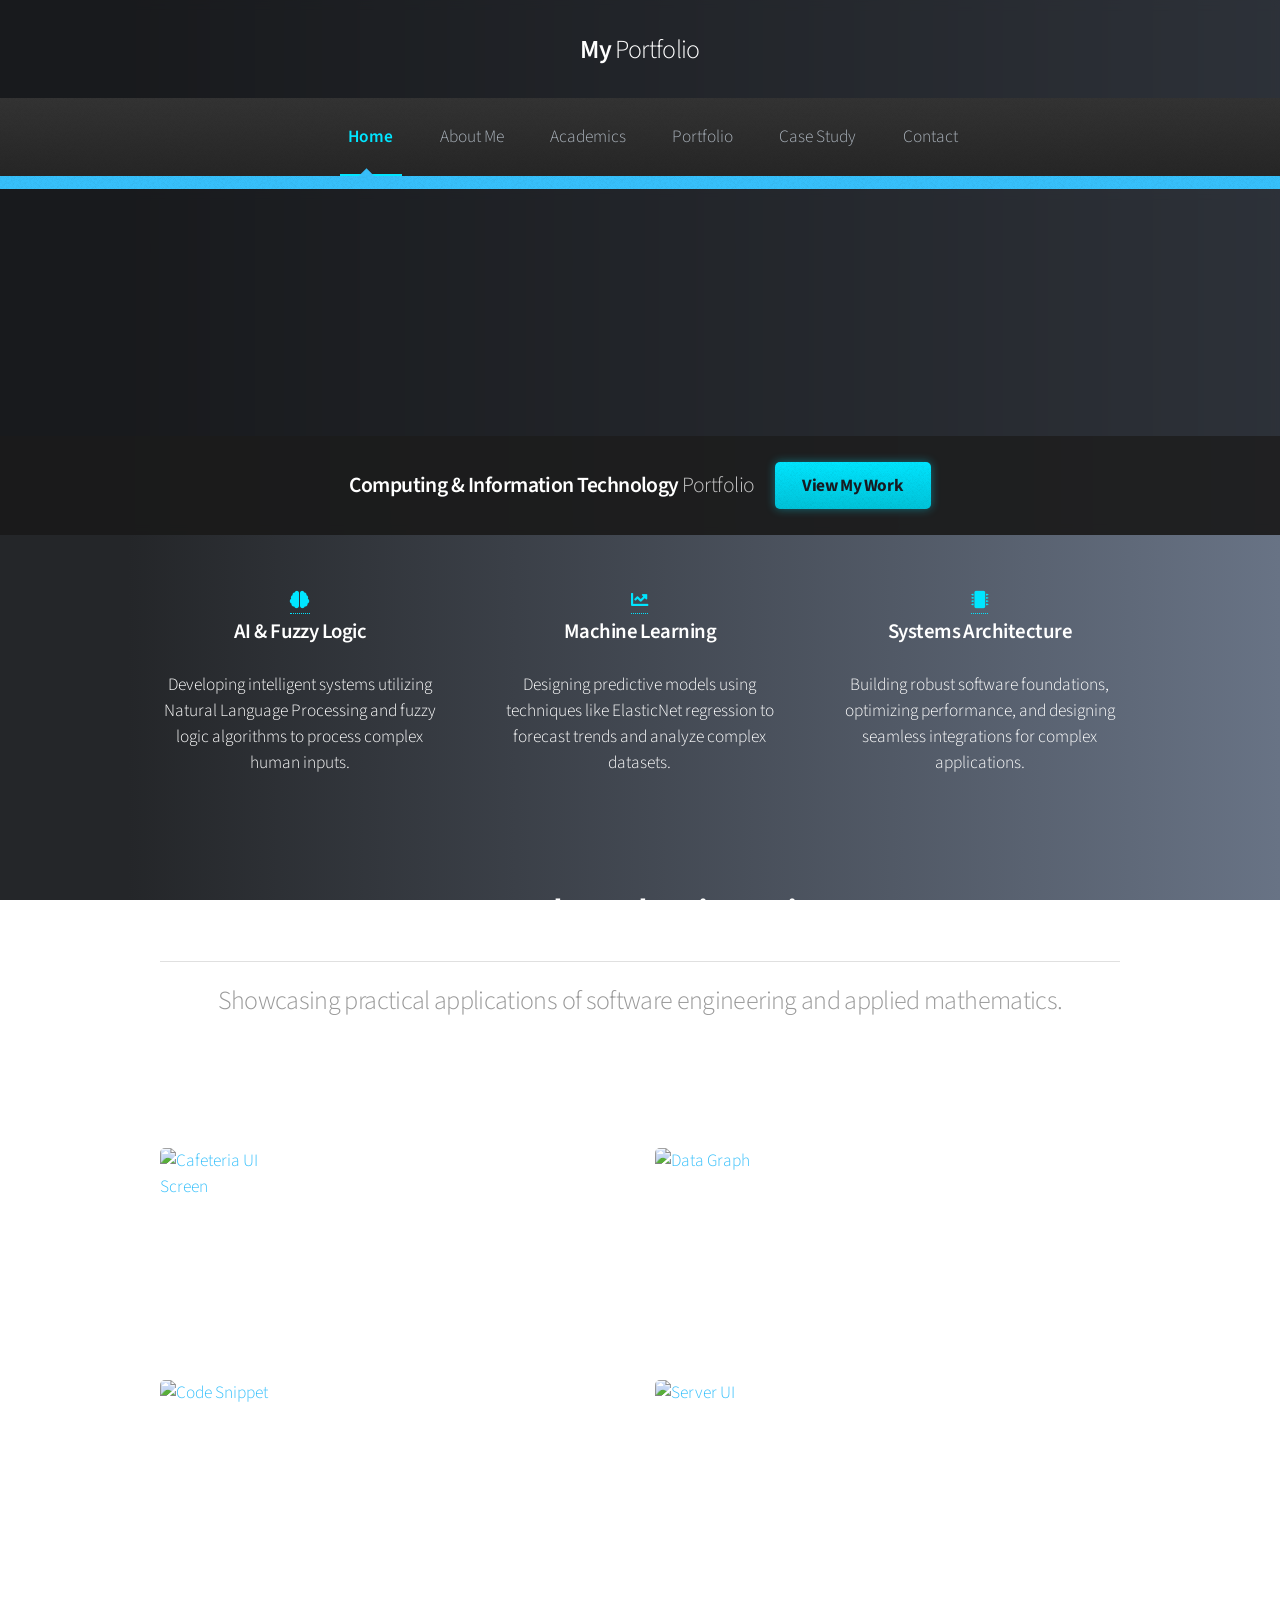
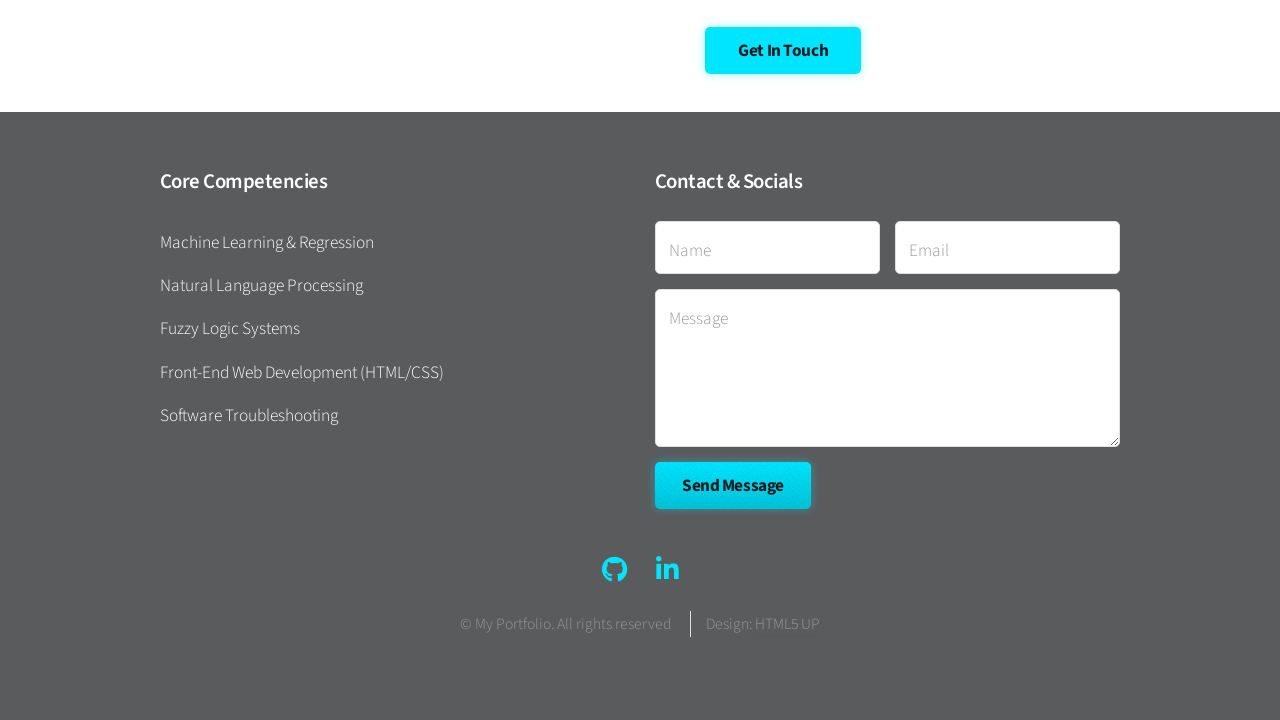
==== index.html @ 73c8ff6e "Add project files." ====
<!DOCTYPE HTML>
<html>
<head>
	<title>My Portfolio | Computing & IT</title>
	<meta charset="utf-8" />
	<meta name="viewport" content="width=device-width, initial-scale=1, user-scalable=no" />
	<link rel="stylesheet" href="assets/css/main.css" />
</head>
<body class="is-preload">
	<div id="page-wrapper">

		<div id="header">

			<h1><a href="index.html" id="logo">My <em>Portfolio</em></a></h1>

			<nav id="nav">
				<ul>
					<li class="current"><a href="index.html">Home</a></li>
					<li><a href="about.html">About Me</a></li>
					<li><a href="academics.html">Academics</a></li>
					<li><a href="portfolio.html">Portfolio</a></li>
					<li><a href="project-details.html">Case Study</a></li>
					<li><a href="contact.html">Contact</a></li>
				</ul>
			</nav>

		</div>

		<section id="banner">
			<header>
				<h2>Computing & Information Technology <em>Portfolio</em></h2>
				<a href="portfolio.html" class="button">View My Work</a>
			</header>
		</section>

		<section class="wrapper style1">
			<div class="container">
				<div class="row gtr-200">
					<section class="col-4 col-12-narrower">
						<div class="box highlight">
							<a href="project-details.html" class="icon solid fa-brain"><span class="label">AI</span></a>
							<h3>AI & Fuzzy Logic</h3>
							<p>Developing intelligent systems utilizing Natural Language Processing and fuzzy logic algorithms to process complex human inputs.</p>
						</div>
					</section>
					<section class="col-4 col-12-narrower">
						<div class="box highlight">
							<a href="portfolio.html" class="icon solid fa-chart-line"><span class="label">Data</span></a>
							<h3>Machine Learning</h3>
							<p>Designing predictive models using techniques like ElasticNet regression to forecast trends and analyze complex datasets.</p>
						</div>
					</section>
					<section class="col-4 col-12-narrower">
						<div class="box highlight">
							<a href="academics.html" class="icon solid fa-microchip"><span class="label">Systems</span></a>
							<h3>Systems Architecture</h3>
							<p>Building robust software foundations, optimizing performance, and designing seamless integrations for complex applications.</p>
						</div>
					</section>
				</div>
			</div>
		</section>

		<section class="wrapper style2">
			<div class="container">
				<header class="major">
					<h2>Featured Academic Projects</h2>
					<p>Showcasing practical applications of software engineering and applied mathematics.</p>
				</header>
			</div>
		</section>

		<section class="wrapper style1">
			<div class="container">
				<div class="row">
					<section class="col-6 col-12-narrower">
						<div class="box post">
							<a href="project-details.html" class="image left"><img src="images/pic01.jpg" alt="Cafeteria UI Screen" /></a>
							<div class="inner">
								<h3>Campus Cafeteria Rating System</h3>
								<p>A specialized system leveraging Natural Language Processing and fuzzy logic to analyze student reviews and generate accurate output ratings.</p>
							</div>
						</div>
					</section>
					<section class="col-6 col-12-narrower">
						<div class="box post">
							<a href="portfolio.html" class="image left"><img src="images/pic02.jpg" alt="Data Graph" /></a>
							<div class="inner">
								<h3>Graduate Unemployment Predictor</h3>
								<p>A machine learning model built with ElasticNet to forecast employment trends in Malaysia based on critical dataset features.</p>
							</div>
						</div>
					</section>
				</div>
				<div class="row">
					<section class="col-6 col-12-narrower">
						<div class="box post">
							<a href="academics.html" class="image left"><img src="images/pic03.jpg" alt="Code Snippet" /></a>
							<div class="inner">
								<h3>Digital Image Processing</h3>
								<p>Applied mathematics and MATLAB-based filtering techniques to manipulate and enhance digital image outputs.</p>
							</div>
						</div>
					</section>
					<section class="col-6 col-12-narrower">
						<div class="box post">
							<a href="about.html" class="image left"><img src="images/pic04.jpg" alt="Server UI" /></a>
							<div class="inner">
								<h3>Performance Optimization</h3>
								<p>Technical troubleshooting, software extension deployment, and file modification to resolve conflicts and improve system stability.</p>
							</div>
						</div>
					</section>
				</div>
			</div>
		</section>

		<section id="cta" class="wrapper style3">
			<div class="container">
				<header>
					<h2>Ready to collaborate?</h2>
					<a href="contact.html" class="button">Get In Touch</a>
				</header>
			</div>
		</section>

		<div id="footer">
			<div class="container">
				<div class="row">
					<section class="col-6 col-12-narrower">
						<h3>Core Competencies</h3>
						<ul class="links">
							<li>Machine Learning & Regression</li>
							<li>Natural Language Processing</li>
							<li>Fuzzy Logic Systems</li>
							<li>Front-End Web Development (HTML/CSS)</li>
							<li>Software Troubleshooting</li>
						</ul>
					</section>
					<section class="col-6 col-12-narrower">
						<h3>Contact & Socials</h3>
						<form>
							<div class="row gtr-50">
								<div class="col-6 col-12-mobilep">
									<input type="text" name="name" id="name" placeholder="Name" />
								</div>
								<div class="col-6 col-12-mobilep">
									<input type="email" name="email" id="email" placeholder="Email" />
								</div>
								<div class="col-12">
									<textarea name="message" id="message" placeholder="Message" rows="5"></textarea>
								</div>
								<div class="col-12">
									<ul class="actions">
										<li><input type="submit" class="button alt" value="Send Message" /></li>
									</ul>
								</div>
							</div>
						</form>
					</section>
				</div>
			</div>

			<ul class="icons">
				<li><a href="#" class="icon brands fa-github"><span class="label">GitHub</span></a></li>
				<li><a href="#" class="icon brands fa-linkedin-in"><span class="label">LinkedIn</span></a></li>
			</ul>

			<div class="copyright">
				<ul class="menu">
					<li>&copy; My Portfolio. All rights reserved</li>
					<li>Design: <a href="http://html5up.net">HTML5 UP</a></li>
				</ul>
			</div>

		</div>

	</div>

	<script src="assets/js/jquery.min.js"></script>
	<script src="assets/js/jquery.dropotron.min.js"></script>
	<script src="assets/js/browser.min.js"></script>
	<script src="assets/js/breakpoints.min.js"></script>
	<script src="assets/js/util.js"></script>
	<script src="assets/js/main.js"></script>

</body>
</html>
---- assets/css/main.css ----
@import url("fontawesome-all.min.css");
@import url("https://fonts.googleapis.com/css?family=Source+Sans+Pro:300,300italic,600,600italic");

/*
	Arcana by HTML5 UP
	html5up.net | @ajlkn
	Free for personal and commercial use under the CCA 3.0 license (html5up.net/license)
*/

html, body, div, span, applet, object,
iframe, h1, h2, h3, h4, h5, h6, p, blockquote,
pre, a, abbr, acronym, address, big, cite,
code, del, dfn, em, img, ins, kbd, q, s, samp,
small, strike, strong, sub, sup, tt, var, b,
u, i, center, dl, dt, dd, ol, ul, li, fieldset,
form, label, legend, table, caption, tbody,
tfoot, thead, tr, th, td, article, aside,
canvas, details, embed, figure, figcaption,
footer, header, hgroup, menu, nav, output, ruby,
section, summary, time, mark, audio, video {
	margin: 0;
	padding: 0;
	border: 0;
	font-size: 100%;
	font: inherit;
	vertical-align: baseline;}

article, aside, details, figcaption, figure,
footer, header, hgroup, menu, nav, section {
	display: block;}

body {
	line-height: 1;
}

ol, ul {
	list-style: none;
}

blockquote, q {
	quotes: none;
}

	blockquote:before, blockquote:after, q:before, q:after {
		content: '';
		content: none;
	}

table {
	border-collapse: collapse;
	border-spacing: 0;
}

body {
	-webkit-text-size-adjust: none;
}

mark {
	background-color: transparent;
	color: inherit;
}

input::-moz-focus-inner {
	border: 0;
	padding: 0;
}

input, select, textarea {
	-moz-appearance: none;
	-webkit-appearance: none;
	-ms-appearance: none;
	appearance: none;
}

/* Basic */

	html {
		box-sizing: border-box;
	}

	*, *:before, *:after {
		box-sizing: inherit;
	}

	body {
		background: #f7f7f7 url("images/bg01.png");
	}

		body.is-preload *, body.is-preload *:before, body.is-preload *:after {
			-moz-animation: none !important;
			-webkit-animation: none !important;
			-ms-animation: none !important;
			animation: none !important;
			-moz-transition: none !important;
			-webkit-transition: none !important;
			-ms-transition: none !important;
			transition: none !important;
		}

	body, input, select, textarea {
		color: #474747;
		font-family: 'Source Sans Pro', sans-serif;
		font-size: 16pt;
		font-weight: 300;
		line-height: 1.65em;
	}

	a {
		-moz-transition: color 0.2s ease-in-out, border-color 0.2s ease-in-out, opacity 0.2s ease-in-out;
		-webkit-transition: color 0.2s ease-in-out, border-color 0.2s ease-in-out, opacity 0.2s ease-in-out;
		-ms-transition: color 0.2s ease-in-out, border-color 0.2s ease-in-out, opacity 0.2s ease-in-out;
		transition: color 0.2s ease-in-out, border-color 0.2s ease-in-out, opacity 0.2s ease-in-out;
		color: #37c0fb;
		text-decoration: none;
		border-bottom: dotted 1px;
	}

		a:hover {
			color: #37c0fb;
			border-bottom-color: transparent;
		}

	strong, b {
		font-weight: 600;
	}

	em, i {
		font-style: italic;
	}

	p, ul, ol, dl, table, blockquote {
		margin: 0 0 2em 0;
	}

	h1, h2, h3, h4, h5, h6 {
		color: inherit;
		font-weight: 600;
		line-height: 1.75em;
		margin-bottom: 1em;
	}

		h1 a, h2 a, h3 a, h4 a, h5 a, h6 a {
			color: inherit;
			text-decoration: none;
		}

		h1 em, h2 em, h3 em, h4 em, h5 em, h6 em {
			font-style: normal;
			font-weight: 300;
		}

	h2 {
		font-size: 1.75em;
		letter-spacing: -0.025em;
	}

	h3 {
		font-size: 1.2em;
		letter-spacing: -0.025em;
	}

	sub {
		font-size: 0.8em;
		position: relative;
		top: 0.5em;
	}

	sup {
		font-size: 0.8em;
		position: relative;
		top: -0.5em;
	}

	hr {
		border-top: solid 1px #e0e0e0;
		border: 0;
		margin-bottom: 1.5em;
	}

	blockquote {
		border-left: solid 0.5em #e0e0e0;
		font-style: italic;
		padding: 1em 0 1em 2em;
	}

/* Container */

	.container {
		margin: 0 auto;
		max-width: 100%;
		width: 1400px;
	}

		@media screen and (max-width: 1680px) {

			.container {
				width: 1200px;
			}

		}

		@media screen and (max-width: 1280px) {

			.container {
				width: 960px;
			}

		}

		@media screen and (max-width: 980px) {

			.container {
				width: 95%;
			}

		}

		@media screen and (max-width: 840px) {

			.container {
				width: 95%;
			}

		}

		@media screen and (max-width: 736px) {

			.container {
				width: 90%;
			}

		}

		@media screen and (max-width: 480px) {

			.container {
				width: 100%;
			}

		}

/* Row */

	.row {
		display: flex;
		flex-wrap: wrap;
		box-sizing: border-box;
		align-items: stretch;
	}

		.row > * {
			box-sizing: border-box;
		}

		.row.gtr-uniform > * > :last-child {
			margin-bottom: 0;
		}

		.row.aln-left {
			justify-content: flex-start;
		}

		.row.aln-center {
			justify-content: center;
		}

		.row.aln-right {
			justify-content: flex-end;
		}

		.row.aln-top {
			align-items: flex-start;
		}

		.row.aln-middle {
			align-items: center;
		}

		.row.aln-bottom {
			align-items: flex-end;
		}

		.row > .imp {
			order: -1;
		}

		.row > .col-1 {
			width: 8.33333%;
		}

		.row > .off-1 {
			margin-left: 8.33333%;
		}

		.row > .col-2 {
			width: 16.66667%;
		}

		.row > .off-2 {
			margin-left: 16.66667%;
		}

		.row > .col-3 {
			width: 25%;
		}

		.row > .off-3 {
			margin-left: 25%;
		}

		.row > .col-4 {
			width: 33.33333%;
		}

		.row > .off-4 {
			margin-left: 33.33333%;
		}

		.row > .col-5 {
			width: 41.66667%;
		}

		.row > .off-5 {
			margin-left: 41.66667%;
		}

		.row > .col-6 {
			width: 50%;
		}

		.row > .off-6 {
			margin-left: 50%;
		}

		.row > .col-7 {
			width: 58.33333%;
		}

		.row > .off-7 {
			margin-left: 58.33333%;
		}

		.row > .col-8 {
			width: 66.66667%;
		}

		.row > .off-8 {
			margin-left: 66.66667%;
		}

		.row > .col-9 {
			width: 75%;
		}

		.row > .off-9 {
			margin-left: 75%;
		}

		.row > .col-10 {
			width: 83.33333%;
		}

		.row > .off-10 {
			margin-left: 83.33333%;
		}

		.row > .col-11 {
			width: 91.66667%;
		}

		.row > .off-11 {
			margin-left: 91.66667%;
		}

		.row > .col-12 {
			width: 100%;
		}

		.row > .off-12 {
			margin-left: 100%;
		}

		.row.gtr-0 {
			margin-top: 0px;
			margin-left: 0px;
		}

			.row.gtr-0 > * {
				padding: 0px 0 0 0px;
			}

			.row.gtr-0.gtr-uniform {
				margin-top: 0px;
			}

				.row.gtr-0.gtr-uniform > * {
					padding-top: 0px;
				}

		.row.gtr-25 {
			margin-top: -12.5px;
			margin-left: -12.5px;
		}

			.row.gtr-25 > * {
				padding: 12.5px 0 0 12.5px;
			}

			.row.gtr-25.gtr-uniform {
				margin-top: -12.5px;
			}

				.row.gtr-25.gtr-uniform > * {
					padding-top: 12.5px;
				}

		.row.gtr-50 {
			margin-top: -25px;
			margin-left: -25px;
		}

			.row.gtr-50 > * {
				padding: 25px 0 0 25px;
			}

			.row.gtr-50.gtr-uniform {
				margin-top: -25px;
			}

				.row.gtr-50.gtr-uniform > * {
					padding-top: 25px;
				}

		.row {
			margin-top: -50px;
			margin-left: -50px;
		}

			.row > * {
				padding: 50px 0 0 50px;
			}

			.row.gtr-uniform {
				margin-top: -50px;
			}

				.row.gtr-uniform > * {
					padding-top: 50px;
				}

		.row.gtr-150 {
			margin-top: -75px;
			margin-left: -75px;
		}

			.row.gtr-150 > * {
				padding: 75px 0 0 75px;
			}

			.row.gtr-150.gtr-uniform {
				margin-top: -75px;
			}

				.row.gtr-150.gtr-uniform > * {
					padding-top: 75px;
				}

		.row.gtr-200 {
			margin-top: -100px;
			margin-left: -100px;
		}

			.row.gtr-200 > * {
				padding: 100px 0 0 100px;
			}

			.row.gtr-200.gtr-uniform {
				margin-top: -100px;
			}

				.row.gtr-200.gtr-uniform > * {
					padding-top: 100px;
				}

		@media screen and (max-width: 1680px) {

			.row {
				display: flex;
				flex-wrap: wrap;
				box-sizing: border-box;
				align-items: stretch;
			}

				.row > * {
					box-sizing: border-box;
				}

				.row.gtr-uniform > * > :last-child {
					margin-bottom: 0;
				}

				.row.aln-left {
					justify-content: flex-start;
				}

				.row.aln-center {
					justify-content: center;
				}

				.row.aln-right {
					justify-content: flex-end;
				}

				.row.aln-top {
					align-items: flex-start;
				}

				.row.aln-middle {
					align-items: center;
				}

				.row.aln-bottom {
					align-items: flex-end;
				}

				.row > .imp-wide {
					order: -1;
				}

				.row > .col-1-wide {
					width: 8.33333%;
				}

				.row > .off-1-wide {
					margin-left: 8.33333%;
				}

				.row > .col-2-wide {
					width: 16.66667%;
				}

				.row > .off-2-wide {
					margin-left: 16.66667%;
				}

				.row > .col-3-wide {
					width: 25%;
				}

				.row > .off-3-wide {
					margin-left: 25%;
				}

				.row > .col-4-wide {
					width: 33.33333%;
				}

				.row > .off-4-wide {
					margin-left: 33.33333%;
				}

				.row > .col-5-wide {
					width: 41.66667%;
				}

				.row > .off-5-wide {
					margin-left: 41.66667%;
				}

				.row > .col-6-wide {
					width: 50%;
				}

				.row > .off-6-wide {
					margin-left: 50%;
				}

				.row > .col-7-wide {
					width: 58.33333%;
				}

				.row > .off-7-wide {
					margin-left: 58.33333%;
				}

				.row > .col-8-wide {
					width: 66.66667%;
				}

				.row > .off-8-wide {
					margin-left: 66.66667%;
				}

				.row > .col-9-wide {
					width: 75%;
				}

				.row > .off-9-wide {
					margin-left: 75%;
				}

				.row > .col-10-wide {
					width: 83.33333%;
				}

				.row > .off-10-wide {
					margin-left: 83.33333%;
				}

				.row > .col-11-wide {
					width: 91.66667%;
				}

				.row > .off-11-wide {
					margin-left: 91.66667%;
				}

				.row > .col-12-wide {
					width: 100%;
				}

				.row > .off-12-wide {
					margin-left: 100%;
				}

				.row.gtr-0 {
					margin-top: 0px;
					margin-left: 0px;
				}

					.row.gtr-0 > * {
						padding: 0px 0 0 0px;
					}

					.row.gtr-0.gtr-uniform {
						margin-top: 0px;
					}

						.row.gtr-0.gtr-uniform > * {
							padding-top: 0px;
						}

				.row.gtr-25 {
					margin-top: -10px;
					margin-left: -10px;
				}

					.row.gtr-25 > * {
						padding: 10px 0 0 10px;
					}

					.row.gtr-25.gtr-uniform {
						margin-top: -10px;
					}

						.row.gtr-25.gtr-uniform > * {
							padding-top: 10px;
						}

				.row.gtr-50 {
					margin-top: -20px;
					margin-left: -20px;
				}

					.row.gtr-50 > * {
						padding: 20px 0 0 20px;
					}

					.row.gtr-50.gtr-uniform {
						margin-top: -20px;
					}

						.row.gtr-50.gtr-uniform > * {
							padding-top: 20px;
						}

				.row {
					margin-top: -40px;
					margin-left: -40px;
				}

					.row > * {
						padding: 40px 0 0 40px;
					}

					.row.gtr-uniform {
						margin-top: -40px;
					}

						.row.gtr-uniform > * {
							padding-top: 40px;
						}

				.row.gtr-150 {
					margin-top: -60px;
					margin-left: -60px;
				}

					.row.gtr-150 > * {
						padding: 60px 0 0 60px;
					}

					.row.gtr-150.gtr-uniform {
						margin-top: -60px;
					}

						.row.gtr-150.gtr-uniform > * {
							padding-top: 60px;
						}

				.row.gtr-200 {
					margin-top: -80px;
					margin-left: -80px;
				}

					.row.gtr-200 > * {
						padding: 80px 0 0 80px;
					}

					.row.gtr-200.gtr-uniform {
						margin-top: -80px;
					}

						.row.gtr-200.gtr-uniform > * {
							padding-top: 80px;
						}

		}

		@media screen and (max-width: 1280px) {

			.row {
				display: flex;
				flex-wrap: wrap;
				box-sizing: border-box;
				align-items: stretch;
			}

				.row > * {
					box-sizing: border-box;
				}

				.row.gtr-uniform > * > :last-child {
					margin-bottom: 0;
				}

				.row.aln-left {
					justify-content: flex-start;
				}

				.row.aln-center {
					justify-content: center;
				}

				.row.aln-right {
					justify-content: flex-end;
				}

				.row.aln-top {
					align-items: flex-start;
				}

				.row.aln-middle {
					align-items: center;
				}

				.row.aln-bottom {
					align-items: flex-end;
				}

				.row > .imp-normal {
					order: -1;
				}

				.row > .col-1-normal {
					width: 8.33333%;
				}

				.row > .off-1-normal {
					margin-left: 8.33333%;
				}

				.row > .col-2-normal {
					width: 16.66667%;
				}

				.row > .off-2-normal {
					margin-left: 16.66667%;
				}

				.row > .col-3-normal {
					width: 25%;
				}

				.row > .off-3-normal {
					margin-left: 25%;
				}

				.row > .col-4-normal {
					width: 33.33333%;
				}

				.row > .off-4-normal {
					margin-left: 33.33333%;
				}

				.row > .col-5-normal {
					width: 41.66667%;
				}

				.row > .off-5-normal {
					margin-left: 41.66667%;
				}

				.row > .col-6-normal {
					width: 50%;
				}

				.row > .off-6-normal {
					margin-left: 50%;
				}

				.row > .col-7-normal {
					width: 58.33333%;
				}

				.row > .off-7-normal {
					margin-left: 58.33333%;
				}

				.row > .col-8-normal {
					width: 66.66667%;
				}

				.row > .off-8-normal {
					margin-left: 66.66667%;
				}

				.row > .col-9-normal {
					width: 75%;
				}

				.row > .off-9-normal {
					margin-left: 75%;
				}

				.row > .col-10-normal {
					width: 83.33333%;
				}

				.row > .off-10-normal {
					margin-left: 83.33333%;
				}

				.row > .col-11-normal {
					width: 91.66667%;
				}

				.row > .off-11-normal {
					margin-left: 91.66667%;
				}

				.row > .col-12-normal {
					width: 100%;
				}

				.row > .off-12-normal {
					margin-left: 100%;
				}

				.row.gtr-0 {
					margin-top: 0px;
					margin-left: 0px;
				}

					.row.gtr-0 > * {
						padding: 0px 0 0 0px;
					}

					.row.gtr-0.gtr-uniform {
						margin-top: 0px;
					}

						.row.gtr-0.gtr-uniform > * {
							padding-top: 0px;
						}

				.row.gtr-25 {
					margin-top: -7.5px;
					margin-left: -7.5px;
				}

					.row.gtr-25 > * {
						padding: 7.5px 0 0 7.5px;
					}

					.row.gtr-25.gtr-uniform {
						margin-top: -7.5px;
					}

						.row.gtr-25.gtr-uniform > * {
							padding-top: 7.5px;
						}

				.row.gtr-50 {
					margin-top: -15px;
					margin-left: -15px;
				}

					.row.gtr-50 > * {
						padding: 15px 0 0 15px;
					}

					.row.gtr-50.gtr-uniform {
						margin-top: -15px;
					}

						.row.gtr-50.gtr-uniform > * {
							padding-top: 15px;
						}

				.row {
					margin-top: -30px;
					margin-left: -30px;
				}

					.row > * {
						padding: 30px 0 0 30px;
					}

					.row.gtr-uniform {
						margin-top: -30px;
					}

						.row.gtr-uniform > * {
							padding-top: 30px;
						}

				.row.gtr-150 {
					margin-top: -45px;
					margin-left: -45px;
				}

					.row.gtr-150 > * {
						padding: 45px 0 0 45px;
					}

					.row.gtr-150.gtr-uniform {
						margin-top: -45px;
					}

						.row.gtr-150.gtr-uniform > * {
							padding-top: 45px;
						}

				.row.gtr-200 {
					margin-top: -60px;
					margin-left: -60px;
				}

					.row.gtr-200 > * {
						padding: 60px 0 0 60px;
					}

					.row.gtr-200.gtr-uniform {
						margin-top: -60px;
					}

						.row.gtr-200.gtr-uniform > * {
							padding-top: 60px;
						}

		}

		@media screen and (max-width: 980px) {

			.row {
				display: flex;
				flex-wrap: wrap;
				box-sizing: border-box;
				align-items: stretch;
			}

				.row > * {
					box-sizing: border-box;
				}

				.row.gtr-uniform > * > :last-child {
					margin-bottom: 0;
				}

				.row.aln-left {
					justify-content: flex-start;
				}

				.row.aln-center {
					justify-content: center;
				}

				.row.aln-right {
					justify-content: flex-end;
				}

				.row.aln-top {
					align-items: flex-start;
				}

				.row.aln-middle {
					align-items: center;
				}

				.row.aln-bottom {
					align-items: flex-end;
				}

				.row > .imp-narrow {
					order: -1;
				}

				.row > .col-1-narrow {
					width: 8.33333%;
				}

				.row > .off-1-narrow {
					margin-left: 8.33333%;
				}

				.row > .col-2-narrow {
					width: 16.66667%;
				}

				.row > .off-2-narrow {
					margin-left: 16.66667%;
				}

				.row > .col-3-narrow {
					width: 25%;
				}

				.row > .off-3-narrow {
					margin-left: 25%;
				}

				.row > .col-4-narrow {
					width: 33.33333%;
				}

				.row > .off-4-narrow {
					margin-left: 33.33333%;
				}

				.row > .col-5-narrow {
					width: 41.66667%;
				}

				.row > .off-5-narrow {
					margin-left: 41.66667%;
				}

				.row > .col-6-narrow {
					width: 50%;
				}

				.row > .off-6-narrow {
					margin-left: 50%;
				}

				.row > .col-7-narrow {
					width: 58.33333%;
				}

				.row > .off-7-narrow {
					margin-left: 58.33333%;
				}

				.row > .col-8-narrow {
					width: 66.66667%;
				}

				.row > .off-8-narrow {
					margin-left: 66.66667%;
				}

				.row > .col-9-narrow {
					width: 75%;
				}

				.row > .off-9-narrow {
					margin-left: 75%;
				}

				.row > .col-10-narrow {
					width: 83.33333%;
				}

				.row > .off-10-narrow {
					margin-left: 83.33333%;
				}

				.row > .col-11-narrow {
					width: 91.66667%;
				}

				.row > .off-11-narrow {
					margin-left: 91.66667%;
				}

				.row > .col-12-narrow {
					width: 100%;
				}

				.row > .off-12-narrow {
					margin-left: 100%;
				}

				.row.gtr-0 {
					margin-top: 0px;
					margin-left: 0px;
				}

					.row.gtr-0 > * {
						padding: 0px 0 0 0px;
					}

					.row.gtr-0.gtr-uniform {
						margin-top: 0px;
					}

						.row.gtr-0.gtr-uniform > * {
							padding-top: 0px;
						}

				.row.gtr-25 {
					margin-top: -7.5px;
					margin-left: -7.5px;
				}

					.row.gtr-25 > * {
						padding: 7.5px 0 0 7.5px;
					}

					.row.gtr-25.gtr-uniform {
						margin-top: -7.5px;
					}

						.row.gtr-25.gtr-uniform > * {
							padding-top: 7.5px;
						}

				.row.gtr-50 {
					margin-top: -15px;
					margin-left: -15px;
				}

					.row.gtr-50 > * {
						padding: 15px 0 0 15px;
					}

					.row.gtr-50.gtr-uniform {
						margin-top: -15px;
					}

						.row.gtr-50.gtr-uniform > * {
							padding-top: 15px;
						}

				.row {
					margin-top: -30px;
					margin-left: -30px;
				}

					.row > * {
						padding: 30px 0 0 30px;
					}

					.row.gtr-uniform {
						margin-top: -30px;
					}

						.row.gtr-uniform > * {
							padding-top: 30px;
						}

				.row.gtr-150 {
					margin-top: -45px;
					margin-left: -45px;
				}

					.row.gtr-150 > * {
						padding: 45px 0 0 45px;
					}

					.row.gtr-150.gtr-uniform {
						margin-top: -45px;
					}

						.row.gtr-150.gtr-uniform > * {
							padding-top: 45px;
						}

				.row.gtr-200 {
					margin-top: -60px;
					margin-left: -60px;
				}

					.row.gtr-200 > * {
						padding: 60px 0 0 60px;
					}

					.row.gtr-200.gtr-uniform {
						margin-top: -60px;
					}

						.row.gtr-200.gtr-uniform > * {
							padding-top: 60px;
						}

		}

		@media screen and (max-width: 840px) {

			.row {
				display: flex;
				flex-wrap: wrap;
				box-sizing: border-box;
				align-items: stretch;
			}

				.row > * {
					box-sizing: border-box;
				}

				.row.gtr-uniform > * > :last-child {
					margin-bottom: 0;
				}

				.row.aln-left {
					justify-content: flex-start;
				}

				.row.aln-center {
					justify-content: center;
				}

				.row.aln-right {
					justify-content: flex-end;
				}

				.row.aln-top {
					align-items: flex-start;
				}

				.row.aln-middle {
					align-items: center;
				}

				.row.aln-bottom {
					align-items: flex-end;
				}

				.row > .imp-narrower {
					order: -1;
				}

				.row > .col-1-narrower {
					width: 8.33333%;
				}

				.row > .off-1-narrower {
					margin-left: 8.33333%;
				}

				.row > .col-2-narrower {
					width: 16.66667%;
				}

				.row > .off-2-narrower {
					margin-left: 16.66667%;
				}

				.row > .col-3-narrower {
					width: 25%;
				}

				.row > .off-3-narrower {
					margin-left: 25%;
				}

				.row > .col-4-narrower {
					width: 33.33333%;
				}

				.row > .off-4-narrower {
					margin-left: 33.33333%;
				}

				.row > .col-5-narrower {
					width: 41.66667%;
				}

				.row > .off-5-narrower {
					margin-left: 41.66667%;
				}

				.row > .col-6-narrower {
					width: 50%;
				}

				.row > .off-6-narrower {
					margin-left: 50%;
				}

				.row > .col-7-narrower {
					width: 58.33333%;
				}

				.row > .off-7-narrower {
					margin-left: 58.33333%;
				}

				.row > .col-8-narrower {
					width: 66.66667%;
				}

				.row > .off-8-narrower {
					margin-left: 66.66667%;
				}

				.row > .col-9-narrower {
					width: 75%;
				}

				.row > .off-9-narrower {
					margin-left: 75%;
				}

				.row > .col-10-narrower {
					width: 83.33333%;
				}

				.row > .off-10-narrower {
					margin-left: 83.33333%;
				}

				.row > .col-11-narrower {
					width: 91.66667%;
				}

				.row > .off-11-narrower {
					margin-left: 91.66667%;
				}

				.row > .col-12-narrower {
					width: 100%;
				}

				.row > .off-12-narrower {
					margin-left: 100%;
				}

				.row.gtr-0 {
					margin-top: 0px;
					margin-left: 0px;
				}

					.row.gtr-0 > * {
						padding: 0px 0 0 0px;
					}

					.row.gtr-0.gtr-uniform {
						margin-top: 0px;
					}

						.row.gtr-0.gtr-uniform > * {
							padding-top: 0px;
						}

				.row.gtr-25 {
					margin-top: -7.5px;
					margin-left: -7.5px;
				}

					.row.gtr-25 > * {
						padding: 7.5px 0 0 7.5px;
					}

					.row.gtr-25.gtr-uniform {
						margin-top: -7.5px;
					}

						.row.gtr-25.gtr-uniform > * {
							padding-top: 7.5px;
						}

				.row.gtr-50 {
					margin-top: -15px;
					margin-left: -15px;
				}

					.row.gtr-50 > * {
						padding: 15px 0 0 15px;
					}

					.row.gtr-50.gtr-uniform {
						margin-top: -15px;
					}

						.row.gtr-50.gtr-uniform > * {
							padding-top: 15px;
						}

				.row {
					margin-top: -30px;
					margin-left: -30px;
				}

					.row > * {
						padding: 30px 0 0 30px;
					}

					.row.gtr-uniform {
						margin-top: -30px;
					}

						.row.gtr-uniform > * {
							padding-top: 30px;
						}

				.row.gtr-150 {
					margin-top: -45px;
					margin-left: -45px;
				}

					.row.gtr-150 > * {
						padding: 45px 0 0 45px;
					}

					.row.gtr-150.gtr-uniform {
						margin-top: -45px;
					}

						.row.gtr-150.gtr-uniform > * {
							padding-top: 45px;
						}

				.row.gtr-200 {
					margin-top: -60px;
					margin-left: -60px;
				}

					.row.gtr-200 > * {
						padding: 60px 0 0 60px;
					}

					.row.gtr-200.gtr-uniform {
						margin-top: -60px;
					}

						.row.gtr-200.gtr-uniform > * {
							padding-top: 60px;
						}

		}

		@media screen and (max-width: 736px) {

			.row {
				display: flex;
				flex-wrap: wrap;
				box-sizing: border-box;
				align-items: stretch;
			}

				.row > * {
					box-sizing: border-box;
				}

				.row.gtr-uniform > * > :last-child {
					margin-bottom: 0;
				}

				.row.aln-left {
					justify-content: flex-start;
				}

				.row.aln-center {
					justify-content: center;
				}

				.row.aln-right {
					justify-content: flex-end;
				}

				.row.aln-top {
					align-items: flex-start;
				}

				.row.aln-middle {
					align-items: center;
				}

				.row.aln-bottom {
					align-items: flex-end;
				}

				.row > .imp-mobile {
					order: -1;
				}

				.row > .col-1-mobile {
					width: 8.33333%;
				}

				.row > .off-1-mobile {
					margin-left: 8.33333%;
				}

				.row > .col-2-mobile {
					width: 16.66667%;
				}

				.row > .off-2-mobile {
					margin-left: 16.66667%;
				}

				.row > .col-3-mobile {
					width: 25%;
				}

				.row > .off-3-mobile {
					margin-left: 25%;
				}

				.row > .col-4-mobile {
					width: 33.33333%;
				}

				.row > .off-4-mobile {
					margin-left: 33.33333%;
				}

				.row > .col-5-mobile {
					width: 41.66667%;
				}

				.row > .off-5-mobile {
					margin-left: 41.66667%;
				}

				.row > .col-6-mobile {
					width: 50%;
				}

				.row > .off-6-mobile {
					margin-left: 50%;
				}

				.row > .col-7-mobile {
					width: 58.33333%;
				}

				.row > .off-7-mobile {
					margin-left: 58.33333%;
				}

				.row > .col-8-mobile {
					width: 66.66667%;
				}

				.row > .off-8-mobile {
					margin-left: 66.66667%;
				}

				.row > .col-9-mobile {
					width: 75%;
				}

				.row > .off-9-mobile {
					margin-left: 75%;
				}

				.row > .col-10-mobile {
					width: 83.33333%;
				}

				.row > .off-10-mobile {
					margin-left: 83.33333%;
				}

				.row > .col-11-mobile {
					width: 91.66667%;
				}

				.row > .off-11-mobile {
					margin-left: 91.66667%;
				}

				.row > .col-12-mobile {
					width: 100%;
				}

				.row > .off-12-mobile {
					margin-left: 100%;
				}

				.row.gtr-0 {
					margin-top: 0px;
					margin-left: 0px;
				}

					.row.gtr-0 > * {
						padding: 0px 0 0 0px;
					}

					.row.gtr-0.gtr-uniform {
						margin-top: 0px;
					}

						.row.gtr-0.gtr-uniform > * {
							padding-top: 0px;
						}

				.row.gtr-25 {
					margin-top: -5px;
					margin-left: -5px;
				}

					.row.gtr-25 > * {
						padding: 5px 0 0 5px;
					}

					.row.gtr-25.gtr-uniform {
						margin-top: -5px;
					}

						.row.gtr-25.gtr-uniform > * {
							padding-top: 5px;
						}

				.row.gtr-50 {
					margin-top: -10px;
					margin-left: -10px;
				}

					.row.gtr-50 > * {
						padding: 10px 0 0 10px;
					}

					.row.gtr-50.gtr-uniform {
						margin-top: -10px;
					}

						.row.gtr-50.gtr-uniform > * {
							padding-top: 10px;
						}

				.row {
					margin-top: -20px;
					margin-left: -20px;
				}

					.row > * {
						padding: 20px 0 0 20px;
					}

					.row.gtr-uniform {
						margin-top: -20px;
					}

						.row.gtr-uniform > * {
							padding-top: 20px;
						}

				.row.gtr-150 {
					margin-top: -30px;
					margin-left: -30px;
				}

					.row.gtr-150 > * {
						padding: 30px 0 0 30px;
					}

					.row.gtr-150.gtr-uniform {
						margin-top: -30px;
					}

						.row.gtr-150.gtr-uniform > * {
							padding-top: 30px;
						}

				.row.gtr-200 {
					margin-top: -40px;
					margin-left: -40px;
				}

					.row.gtr-200 > * {
						padding: 40px 0 0 40px;
					}

					.row.gtr-200.gtr-uniform {
						margin-top: -40px;
					}

						.row.gtr-200.gtr-uniform > * {
							padding-top: 40px;
						}

		}

		@media screen and (max-width: 480px) {

			.row {
				display: flex;
				flex-wrap: wrap;
				box-sizing: border-box;
				align-items: stretch;
			}

				.row > * {
					box-sizing: border-box;
				}

				.row.gtr-uniform > * > :last-child {
					margin-bottom: 0;
				}

				.row.aln-left {
					justify-content: flex-start;
				}

				.row.aln-center {
					justify-content: center;
				}

				.row.aln-right {
					justify-content: flex-end;
				}

				.row.aln-top {
					align-items: flex-start;
				}

				.row.aln-middle {
					align-items: center;
				}

				.row.aln-bottom {
					align-items: flex-end;
				}

				.row > .imp-mobilep {
					order: -1;
				}

				.row > .col-1-mobilep {
					width: 8.33333%;
				}

				.row > .off-1-mobilep {
					margin-left: 8.33333%;
				}

				.row > .col-2-mobilep {
					width: 16.66667%;
				}

				.row > .off-2-mobilep {
					margin-left: 16.66667%;
				}

				.row > .col-3-mobilep {
					width: 25%;
				}

				.row > .off-3-mobilep {
					margin-left: 25%;
				}

				.row > .col-4-mobilep {
					width: 33.33333%;
				}

				.row > .off-4-mobilep {
					margin-left: 33.33333%;
				}

				.row > .col-5-mobilep {
					width: 41.66667%;
				}

				.row > .off-5-mobilep {
					margin-left: 41.66667%;
				}

				.row > .col-6-mobilep {
					width: 50%;
				}

				.row > .off-6-mobilep {
					margin-left: 50%;
				}

				.row > .col-7-mobilep {
					width: 58.33333%;
				}

				.row > .off-7-mobilep {
					margin-left: 58.33333%;
				}

				.row > .col-8-mobilep {
					width: 66.66667%;
				}

				.row > .off-8-mobilep {
					margin-left: 66.66667%;
				}

				.row > .col-9-mobilep {
					width: 75%;
				}

				.row > .off-9-mobilep {
					margin-left: 75%;
				}

				.row > .col-10-mobilep {
					width: 83.33333%;
				}

				.row > .off-10-mobilep {
					margin-left: 83.33333%;
				}

				.row > .col-11-mobilep {
					width: 91.66667%;
				}

				.row > .off-11-mobilep {
					margin-left: 91.66667%;
				}

				.row > .col-12-mobilep {
					width: 100%;
				}

				.row > .off-12-mobilep {
					margin-left: 100%;
				}

				.row.gtr-0 {
					margin-top: 0px;
					margin-left: 0px;
				}

					.row.gtr-0 > * {
						padding: 0px 0 0 0px;
					}

					.row.gtr-0.gtr-uniform {
						margin-top: 0px;
					}

						.row.gtr-0.gtr-uniform > * {
							padding-top: 0px;
						}

				.row.gtr-25 {
					margin-top: -5px;
					margin-left: -5px;
				}

					.row.gtr-25 > * {
						padding: 5px 0 0 5px;
					}

					.row.gtr-25.gtr-uniform {
						margin-top: -5px;
					}

						.row.gtr-25.gtr-uniform > * {
							padding-top: 5px;
						}

				.row.gtr-50 {
					margin-top: -10px;
					margin-left: -10px;
				}

					.row.gtr-50 > * {
						padding: 10px 0 0 10px;
					}

					.row.gtr-50.gtr-uniform {
						margin-top: -10px;
					}

						.row.gtr-50.gtr-uniform > * {
							padding-top: 10px;
						}

				.row {
					margin-top: -20px;
					margin-left: -20px;
				}

					.row > * {
						padding: 20px 0 0 20px;
					}

					.row.gtr-uniform {
						margin-top: -20px;
					}

						.row.gtr-uniform > * {
							padding-top: 20px;
						}

				.row.gtr-150 {
					margin-top: -30px;
					margin-left: -30px;
				}

					.row.gtr-150 > * {
						padding: 30px 0 0 30px;
					}

					.row.gtr-150.gtr-uniform {
						margin-top: -30px;
					}

						.row.gtr-150.gtr-uniform > * {
							padding-top: 30px;
						}

				.row.gtr-200 {
					margin-top: -40px;
					margin-left: -40px;
				}

					.row.gtr-200 > * {
						padding: 40px 0 0 40px;
					}

					.row.gtr-200.gtr-uniform {
						margin-top: -40px;
					}

						.row.gtr-200.gtr-uniform > * {
							padding-top: 40px;
						}

		}

/* Section/Article */

	section.special, article.special {
		text-align: center;
	}

	header p {
		color: #999;
		font-size: 1.25em;
		position: relative;
		margin-top: -1.25em;
		margin-bottom: 2.25em;
	}

	header.major {
		text-align: center;
		margin: 0 0 2em 0;
	}

		header.major h2 {
			font-size: 2.25em;
		}

		header.major p {
			position: relative;
			border-top: solid 1px #e0e0e0;
			padding: 1em 0 0 0;
			margin: 0;
			top: -1em;
			font-size: 1.5em;
			letter-spacing: -0.025em;
		}

	footer {
		margin: 0 0 3em 0;
	}

		footer > :last-child {
			margin-bottom: 0;
		}

		footer.major {
			padding-top: 3em;
		}

/* Form */

	input[type="text"],
	input[type="password"],
	input[type="email"],
	textarea {
		-moz-appearance: none;
		-webkit-appearance: none;
		-ms-appearance: none;
		appearance: none;
		-moz-transition: border-color 0.2s ease-in-out;
		-webkit-transition: border-color 0.2s ease-in-out;
		-ms-transition: border-color 0.2s ease-in-out;
		transition: border-color 0.2s ease-in-out;
		background: #fff;
		border: solid 1px #e0e0e0;
		border-radius: 5px;
		color: inherit;
		display: block;
		outline: 0;
		padding: 0.75em;
		text-decoration: none;
		width: 100%;
	}

		input[type="text"]:focus,
		input[type="password"]:focus,
		input[type="email"]:focus,
		textarea:focus {
			border-color: #37c0fb;
		}

	input[type="text"],
	input[type="password"],
	input[type="email"] {
		line-height: 1em;
	}

	label {
		display: block;
		color: inherit;
		font-weight: 600;
		line-height: 1.75em;
		margin-bottom: 0.5em;
	}

	::-webkit-input-placeholder {
		color: #999;
		position: relative;
		top: 3px;
	}

	:-moz-placeholder {
		color: #999;
	}

	::-moz-placeholder {
		color: #999;
	}

	:-ms-input-placeholder {
		color: #999;
	}

/* Image */

	.image {
		border: 0;
		display: inline-block;
		position: relative;
		border-radius: 5px;
	}

		.image img {
			display: block;
			border-radius: 5px;
		}

		.image.left {
			display: block;
			float: left;
			margin: 0 2em 2em 0;
			position: relative;
			top: 0.25em;
		}

			.image.left img {
				display: block;
				width: 100%;
			}

		.image.fit {
			display: block;
		}

			.image.fit img {
				display: block;
				width: 100%;
			}

		.image.featured {
			display: block;
			margin: 0 0 2em 0;
		}

			.image.featured img {
				display: block;
				width: 100%;
			}

/* Icon */

	.icon {
		text-decoration: none;
		position: relative;
		text-decoration: none;
	}

		.icon:before {
			-moz-osx-font-smoothing: grayscale;
			-webkit-font-smoothing: antialiased;
			display: inline-block;
			font-style: normal;
			font-variant: normal;
			text-rendering: auto;
			line-height: 1;
			text-transform: none !important;
			font-family: 'Font Awesome 5 Free';
			font-weight: 400;
		}

		.icon > .label {
			display: none;
		}

		.icon:before {
			line-height: inherit;
		}

		.icon.solid:before {
			font-weight: 900;
		}

		.icon.brands:before {
			font-family: 'Font Awesome 5 Brands';
		}

		.icon.major {
			text-align: center;
			cursor: default;
			background-color: #37c0fb;
			background-image: -moz-linear-gradient(top, rgba(0,0,0,0), rgba(0,0,0,0.15)), url("images/bg01.png");
			background-image: -webkit-linear-gradient(top, rgba(0,0,0,0), rgba(0,0,0,0.15)), url("images/bg01.png");
			background-image: -ms-linear-gradient(top, rgba(0,0,0,0), rgba(0,0,0,0.15)), url("images/bg01.png");
			background-image: linear-gradient(top, rgba(0,0,0,0), rgba(0,0,0,0.15)), url("images/bg01.png");
			color: #fff;
			border-radius: 100%;
			display: inline-block;
			width: 5em;
			height: 5em;
			line-height: 5em;
			box-shadow: 0 0 0 7px white, 0 0 0 8px #e0e0e0;
			margin: 0 0 2em 0;
		}

			.icon.major:before {
				font-size: 36px;
			}

/* Lists */

	ol {
		list-style: decimal;
		padding-left: 1.25em;
	}

		ol li {
			padding-left: 0.25em;
		}

	ul {
		list-style: disc;
		padding-left: 1em;
	}

		ul li {
			padding-left: 0.5em;
		}

/* Links */

	ul.links {
		list-style: none;
		padding-left: 0;
	}

		ul.links li {
			line-height: 2.5em;
			padding-left: 0;
		}

/* Icons */

	ul.icons {
		cursor: default;
		list-style: none;
		padding-left: 0;
	}

		ul.icons li {
			display: inline-block;
			line-height: 1em;
			padding-left: 1.5em;
		}

			ul.icons li:first-child {
				padding-left: 0;
			}

			ul.icons li a, ul.icons li span {
				font-size: 2em;
				border: 0;
			}

/* Menu */

	ul.menu {
		list-style: none;
		padding-left: 0;
	}

		ul.menu li {
			border-left: solid 1px #e0e0e0;
			display: inline-block;
			padding: 0 0 0 1em;
			margin: 0 0 0 1em;
		}

			ul.menu li:first-child {
				border-left: 0;
				margin-left: 0;
				padding-left: 0;
			}

/* Actions */

	ul.actions {
		display: -moz-flex;
		display: -webkit-flex;
		display: -ms-flex;
		display: flex;
		cursor: default;
		list-style: none;
		margin-left: -1em;
		padding-left: 0;
	}

		ul.actions li {
			padding: 0 0 0 1em;
			vertical-align: middle;
		}

		ul.actions.special {
			-moz-justify-content: center;
			-webkit-justify-content: center;
			-ms-justify-content: center;
			justify-content: center;
			width: 100%;
			margin-left: 0;
		}

			ul.actions.special li:first-child {
				padding-left: 0;
			}

		ul.actions.stacked {
			-moz-flex-direction: column;
			-webkit-flex-direction: column;
			-ms-flex-direction: column;
			flex-direction: column;
			margin-left: 0;
		}

			ul.actions.stacked li {
				padding: 1.25em 0 0 0;
			}

				ul.actions.stacked li:first-child {
					padding-top: 0;
				}

		ul.actions.fit {
			width: calc(100% + 1em);
		}

			ul.actions.fit li {
				-moz-flex-grow: 1;
				-webkit-flex-grow: 1;
				-ms-flex-grow: 1;
				flex-grow: 1;
				-moz-flex-shrink: 1;
				-webkit-flex-shrink: 1;
				-ms-flex-shrink: 1;
				flex-shrink: 1;
				width: 100%;
			}

				ul.actions.fit li > * {
					width: 100%;
				}

			ul.actions.fit.stacked {
				width: 100%;
			}

		@media screen and (max-width: 736px) {

			ul.actions:not(.fixed) {
				-moz-flex-direction: column;
				-webkit-flex-direction: column;
				-ms-flex-direction: column;
				flex-direction: column;
				margin-left: 0;
				width: 100% !important;
			}

				ul.actions:not(.fixed) li {
					-moz-flex-grow: 1;
					-webkit-flex-grow: 1;
					-ms-flex-grow: 1;
					flex-grow: 1;
					-moz-flex-shrink: 1;
					-webkit-flex-shrink: 1;
					-ms-flex-shrink: 1;
					flex-shrink: 1;
					padding: 1em 0 0 0;
					text-align: center;
					width: 100%;
				}

					ul.actions:not(.fixed) li > * {
						width: 100%;
					}

					ul.actions:not(.fixed) li:first-child {
						padding-top: 0;
					}

					ul.actions:not(.fixed) li input[type="submit"],
					ul.actions:not(.fixed) li input[type="reset"],
					ul.actions:not(.fixed) li input[type="button"],
					ul.actions:not(.fixed) li button,
					ul.actions:not(.fixed) li .button {
						width: 100%;
					}

						ul.actions:not(.fixed) li input[type="submit"].icon:before,
						ul.actions:not(.fixed) li input[type="reset"].icon:before,
						ul.actions:not(.fixed) li input[type="button"].icon:before,
						ul.actions:not(.fixed) li button.icon:before,
						ul.actions:not(.fixed) li .button.icon:before {
							margin-left: -0.5em;
						}

		}

/* Tables */

	table {
		width: 100%;
	}

		table.default {
			width: 100%;
		}

			table.default tbody tr {
				border-bottom: solid 1px #e0e0e0;
			}

			table.default td {
				padding: 0.5em 1em 0.5em 1em;
			}

			table.default th {
				font-weight: 600;
				padding: 0.5em 1em 0.5em 1em;
				text-align: left;
			}

			table.default thead {
				background-color: #555555;
				background-image: -moz-linear-gradient(top, rgba(0,0,0,0), rgba(0,0,0,0.15)), url("images/bg01.png");
				background-image: -webkit-linear-gradient(top, rgba(0,0,0,0), rgba(0,0,0,0.15)), url("images/bg01.png");
				background-image: -ms-linear-gradient(top, rgba(0,0,0,0), rgba(0,0,0,0.15)), url("images/bg01.png");
				background-image: linear-gradient(top, rgba(0,0,0,0), rgba(0,0,0,0.15)), url("images/bg01.png");
				color: #fff;
			}

/* Button */

	input[type="submit"],
	input[type="reset"],
	input[type="button"],
	button,
	.button {
		-moz-appearance: none;
		-webkit-appearance: none;
		-ms-appearance: none;
		appearance: none;
		-moz-transition: background-color 0.2s ease-in-out, color 0.2s ease-in-out, box-shadow 0.2s ease-in-out;
		-webkit-transition: background-color 0.2s ease-in-out, color 0.2s ease-in-out, box-shadow 0.2s ease-in-out;
		-ms-transition: background-color 0.2s ease-in-out, color 0.2s ease-in-out, box-shadow 0.2s ease-in-out;
		transition: background-color 0.2s ease-in-out, color 0.2s ease-in-out, box-shadow 0.2s ease-in-out;
		background-image: -moz-linear-gradient(top, rgba(0,0,0,0), rgba(0,0,0,0.15)), url("images/bg01.png");
		background-image: -webkit-linear-gradient(top, rgba(0,0,0,0), rgba(0,0,0,0.15)), url("images/bg01.png");
		background-image: -ms-linear-gradient(top, rgba(0,0,0,0), rgba(0,0,0,0.15)), url("images/bg01.png");
		background-image: linear-gradient(top, rgba(0,0,0,0), rgba(0,0,0,0.15)), url("images/bg01.png");
		background-color: #37c0fb;
		border-radius: 5px;
		border: 0;
		color: #fff;
		cursor: pointer;
		display: inline-block;
		padding: 0 1.5em;
		line-height: 2.75em;
		min-width: 9em;
		text-align: center;
		text-decoration: none;
		font-weight: 600;
		letter-spacing: -0.025em;
	}

		input[type="submit"]:hover,
		input[type="reset"]:hover,
		input[type="button"]:hover,
		button:hover,
		.button:hover {
			background-color: #50c8fc;
			color: #fff !important;
		}

		input[type="submit"]:active,
		input[type="reset"]:active,
		input[type="button"]:active,
		button:active,
		.button:active {
			background-color: #1eb8fb;
			color: #fff;
		}

		input[type="submit"].alt,
		input[type="reset"].alt,
		input[type="button"].alt,
		button.alt,
		.button.alt {
			background-color: #555555;
			color: #fff;
		}

			input[type="submit"].alt:hover,
			input[type="reset"].alt:hover,
			input[type="button"].alt:hover,
			button.alt:hover,
			.button.alt:hover {
				background-color: #626262;
			}

			input[type="submit"].alt:active,
			input[type="reset"].alt:active,
			input[type="button"].alt:active,
			button.alt:active,
			.button.alt:active {
				background-color: #484848;
			}

		input[type="submit"].icon:before,
		input[type="reset"].icon:before,
		input[type="button"].icon:before,
		button.icon:before,
		.button.icon:before {
			margin-right: 0.5em;
		}

		input[type="submit"].fit,
		input[type="reset"].fit,
		input[type="button"].fit,
		button.fit,
		.button.fit {
			width: 100%;
		}

		input[type="submit"].small,
		input[type="reset"].small,
		input[type="button"].small,
		button.small,
		.button.small {
			font-size: 0.8em;
		}

/* Box */

	.box.highlight {
		text-align: center;
	}

	.box.post {
		position: relative;
		margin: 0 0 2em 0;
	}

		.box.post:after {
			content: '';
			display: block;
			clear: both;
		}

		.box.post .inner {
			margin-left: calc(30% + 2em);
		}

			.box.post .inner > :last-child {
				margin-bottom: 0;
			}

		.box.post .image {
			width: 30%;
			margin: 0;
		}

/* Header */

	#header {
		text-align: center;
		padding: 3em 0 0 0;
		background-color: #fff;
		background-image: url("images/bg02.png"), url("images/bg02.png"), url("images/bg01.png");
		background-position: top left,					top left,					top left;
		background-size: 100% 6em,					100% 6em,					auto;
		background-repeat: no-repeat,					no-repeat,					repeat;
	}

		#header h1 {
			padding: 0 0 2.75em 0;
			margin: 0;
		}

			#header h1 a {
				font-size: 1.5em;
				letter-spacing: -0.025em;
				border: 0;
			}

	#nav {
		cursor: default;
		background-color: #333;
		background-image: -moz-linear-gradient(top, rgba(0,0,0,0), rgba(0,0,0,0.3)), url("images/bg01.png");
		background-image: -webkit-linear-gradient(top, rgba(0,0,0,0), rgba(0,0,0,0.3)), url("images/bg01.png");
		background-image: -ms-linear-gradient(top, rgba(0,0,0,0), rgba(0,0,0,0.3)), url("images/bg01.png");
		background-image: linear-gradient(top, rgba(0,0,0,0), rgba(0,0,0,0.3)), url("images/bg01.png");
		padding: 0;
	}

		#nav:after {
			content: '';
			display: block;
			width: 100%;
			height: 0.75em;
			background-color: #37c0fb;
			background-image: url("images/bg01.png");
		}

		#nav > ul {
			margin: 0;
		}

			#nav > ul > li {
				position: relative;
				display: inline-block;
				margin-left: 1em;
			}

				#nav > ul > li a {
					color: #c0c0c0;
					text-decoration: none;
					border: 0;
					display: block;
					padding: 1.5em 0.5em 1.35em 0.5em;
				}

				#nav > ul > li:first-child {
					margin-left: 0;
				}

				#nav > ul > li:hover a {
					color: #fff;
				}

				#nav > ul > li.current {
					font-weight: 600;
				}

					#nav > ul > li.current:before {
						-moz-transform: rotateZ(45deg);
						-webkit-transform: rotateZ(45deg);
						-ms-transform: rotateZ(45deg);
						transform: rotateZ(45deg);
						width: 0.75em;
						height: 0.75em;
						content: '';
						display: block;
						position: absolute;
						bottom: -0.5em;
						left: 50%;
						margin-left: -0.375em;
						background-color: #37c0fb;
						background-image: url("images/bg01.png");
					}

					#nav > ul > li.current a {
						color: #fff;
					}

				#nav > ul > li.active a {
					color: #fff;
				}

				#nav > ul > li.active.current:before {
					opacity: 0;
				}

				#nav > ul > li > ul {
					display: none;
				}

/* Dropotron */

	.dropotron {
		background-image: -moz-linear-gradient(top, rgba(0,0,0,0.3), rgba(0,0,0,0)), url("images/bg01.png");
		background-image: -webkit-linear-gradient(top, rgba(0,0,0,0.3), rgba(0,0,0,0)), url("images/bg01.png");
		background-image: -ms-linear-gradient(top, rgba(0,0,0,0.3), rgba(0,0,0,0)), url("images/bg01.png");
		background-image: linear-gradient(top, rgba(0,0,0,0.3), rgba(0,0,0,0)), url("images/bg01.png");
		background-color: #333;
		border-radius: 5px;
		color: #fff;
		min-width: 10em;
		padding: 1em 0;
		text-align: center;
		box-shadow: 0 1em 1em 0 rgba(0, 0, 0, 0.5);
		list-style: none;
	}

		.dropotron > li {
			line-height: 2em;
			padding: 0 1.1em 0 1em;
		}

			.dropotron > li > a {
				color: #c0c0c0;
				text-decoration: none;
				border: 0;
			}

			.dropotron > li.active > a, .dropotron > li:hover > a {
				color: #fff;
			}

		.dropotron.level-0 {
			border-radius: 0 0 5px 5px;
			font-size: 0.9em;
			padding-top: 0;
			margin-top: -1px;
		}

/* Banner */

	#banner {
		background-image: url("../../images/banner.jpg");
		background-position: center center;
		background-size: cover;
		height: 28em;
		text-align: center;
		position: relative;
	}

		#banner header {
			position: absolute;
			bottom: 0;
			left: 0;
			width: 100%;
			background: #212121;
			background: rgba(27, 27, 27, 0.75);
			color: #fff;
			padding: 1.5em 0;
		}

			#banner header h2 {
				display: inline-block;
				margin: 0;
				font-size: 1.25em;
				vertical-align: middle;
			}

				#banner header h2 em {
					opacity: 0.75;
				}

				#banner header h2 a {
					border-bottom-color: rgba(255, 255, 255, 0.5);
				}

					#banner header h2 a:hover {
						border-bottom-color: transparent;
					}

			#banner header .button {
				vertical-align: middle;
				margin-left: 1em;
			}

/* Wrapper */

	.wrapper {
		padding: 5em 0 3em 0;
	}

		.wrapper.style1 {
			background: #fff;
		}

		.wrapper.style2 {
			background-color: #fff;
			background-image: url("images/bg02.png"), url("images/bg03.png"), url("images/bg01.png");
			background-position: top left,						bottom left,					top left;
			background-size: 100% 6em,						100% 6em,						auto;
			background-repeat: no-repeat,						no-repeat,						repeat;
		}

		.wrapper.style3 {
			background-color: #37c0fb;
			background-image: -moz-linear-gradient(top, rgba(0,0,0,0), rgba(0,0,0,0.15)), url("images/bg01.png");
			background-image: -webkit-linear-gradient(top, rgba(0,0,0,0), rgba(0,0,0,0.15)), url("images/bg01.png");
			background-image: -ms-linear-gradient(top, rgba(0,0,0,0), rgba(0,0,0,0.15)), url("images/bg01.png");
			background-image: linear-gradient(top, rgba(0,0,0,0), rgba(0,0,0,0.15)), url("images/bg01.png");
			color: #fff;
		}

			.wrapper.style3 .button {
				background: #fff;
				color: #474747;
			}

				.wrapper.style3 .button:hover {
					color: #37c0fb !important;
				}

/* CTA */

	#cta {
		text-align: center;
		padding: 3.5em 0;
	}

		#cta header h2 {
			display: inline-block;
			vertical-align: middle;
			margin: 0;
		}

		#cta header .button {
			vertical-align: middle;
			margin-left: 1em;
		}

/* Footer */

	#footer {
		padding: 4em 0 8em 0;
	}

		#footer a {
			color: inherit;
			border-bottom-color: rgba(71, 71, 71, 0.25);
		}

			#footer a:hover {
				color: #37c0fb;
				border-bottom-color: transparent;
			}

		#footer .container {
			margin-bottom: 4em;
		}

		#footer .icons {
			text-align: center;
			margin: 0;
		}

			#footer .icons a {
				color: #999;
			}

				#footer .icons a:hover {
					color: #474747;
				}

		#footer .copyright {
			color: #999;
			margin-top: 1.5em;
			text-align: center;
			font-size: 0.9em;
		}

/* Wide */

	@media screen and (max-width: 1680px) {

		/* Basic */

			body, input, select, textarea {
				font-size: 14pt;
				line-height: 1.5em;
			}

		/* Banner */

			#banner {
				height: 24em;
			}

	}

/* Normal */

	@media screen and (max-width: 1280px) {

		/* Basic */

			body, input, select, textarea {
				font-size: 13pt;
				line-height: 1.5em;
			}

		/* Lists */

			ol {
				padding-left: 1.25em;
			}

				ol li {
					padding-left: 0.25em;
				}

		/* Icons */

			ul.icons li a, ul.icons li span {
				font-size: 1.5em;
			}

		/* Header */

			#header {
				padding: 2em 0 0 0;
			}

				#header h1 {
					padding: 0 0 1.75em 0;
				}

		/* Banner */

			#banner {
				height: 20em;
			}

		/* Wrapper */

			.wrapper {
				padding: 3em 0 1em 0;
			}

		/* CTA */

			#cta {
				padding: 2em 0;
			}

		/* Footer */

			#footer {
				padding: 3em 0 3em 0;
			}

				#footer .container {
					margin-bottom: 1em;
				}

	}

/* Narrow */

	@media screen and (max-width: 980px) {

		/* Basic */

			body, input, select, textarea {
				font-size: 12pt;
				line-height: 1.5em;
			}

	}

/* Narrower */

	#navPanel, #titleBar {
		display: none;
	}

	@media screen and (max-width: 840px) {

		/* Basic */

			html, body {
				overflow-x: hidden;
			}

			body, input, select, textarea {
				font-size: 13pt;
			}

			h1, h2, h3, h4, h5, h6 {
				margin-bottom: 0.5em;
			}

			header p {
				margin-top: -0.75em;
			}

			header.major {
				text-align: center;
				margin: 0 0 2em 0;
			}

				header.major h2 {
					font-size: 1.75em;
				}

				header.major p {
					top: -0.25em;
					font-size: 1.25em;
				}

		/* Box */

			.box.highlight {
				text-align: left;
				position: relative;
				padding-left: 7em;
			}

				.box.highlight i {
					position: absolute;
					margin: 0;
					left: 0;
					top: 0.25em;
				}

			.box.post .inner {
				margin-left: calc(20% + 2em);
			}

			.box.post .image {
				width: 20%;
			}

		/* Header */

			#header {
				display: none;
			}

		/* Banner */

			#banner {
				height: 20em;
			}

				#banner header h2 {
					display: block;
				}

				#banner header .button {
					margin: 1em 0 0 0;
				}

		/* CTA */

			#cta {
				padding: 1.5em 0;
			}

				#cta header h2 {
					display: block;
				}

				#cta header .button {
					margin: 1em 0 0 0;
				}

		/* Footer */

			#footer {
				text-align: center;
			}

				#footer .container {
					margin-bottom: 4em;
				}

				#footer form .actions {
					-moz-justify-content: center;
					-webkit-justify-content: center;
					-ms-justify-content: center;
					justify-content: center;
					width: 100%;
					margin-left: 0;
				}

					#footer form .actions li:first-child {
						padding-left: 0;
					}

		/* Nav */

			#page-wrapper {
				-moz-backface-visibility: hidden;
				-webkit-backface-visibility: hidden;
				-ms-backface-visibility: hidden;
				backface-visibility: hidden;
				-moz-transition: -moz-transform 0.5s ease;
				-webkit-transition: -webkit-transform 0.5s ease;
				-ms-transition: -ms-transform 0.5s ease;
				transition: transform 0.5s ease;
				padding-bottom: 1px;
				padding-top: 44px;
			}

			#titleBar {
				-moz-backface-visibility: hidden;
				-webkit-backface-visibility: hidden;
				-ms-backface-visibility: hidden;
				backface-visibility: hidden;
				-moz-transition: -moz-transform 0.5s ease;
				-webkit-transition: -webkit-transform 0.5s ease;
				-ms-transition: -ms-transform 0.5s ease;
				transition: transform 0.5s ease;
				display: block;
				height: 44px;
				left: 0;
				position: fixed;
				top: 0;
				width: 100%;
				z-index: 10001;
				background-color: #333;
				background-image: -moz-linear-gradient(top, rgba(0,0,0,0), rgba(0,0,0,0.3)), url("images/bg01.png");
				background-image: -webkit-linear-gradient(top, rgba(0,0,0,0), rgba(0,0,0,0.3)), url("images/bg01.png");
				background-image: -ms-linear-gradient(top, rgba(0,0,0,0), rgba(0,0,0,0.3)), url("images/bg01.png");
				background-image: linear-gradient(top, rgba(0,0,0,0), rgba(0,0,0,0.3)), url("images/bg01.png");
				height: 44px;
				line-height: 44px;
				box-shadow: 0 4px 0 0 #37c0fb;
			}

				#titleBar .title {
					display: block;
					position: relative;
					font-weight: 600;
					text-align: center;
					color: #fff;
					z-index: 1;
				}

					#titleBar .title em {
						font-style: normal;
						font-weight: 300;
					}

				#titleBar .toggle {
					text-decoration: none;
					border: 0;
					height: 60px;
					left: 0;
					position: absolute;
					top: 0;
					width: 80px;
					z-index: 2;
				}

					#titleBar .toggle:before {
						-moz-osx-font-smoothing: grayscale;
						-webkit-font-smoothing: antialiased;
						display: inline-block;
						font-style: normal;
						font-variant: normal;
						text-rendering: auto;
						line-height: 1;
						text-transform: none !important;
						font-family: 'Font Awesome 5 Free';
						font-weight: 900;
					}

					#titleBar .toggle:before {
						content: '\f0c9';
						display: block;
						height: 44px;
						line-height: inherit;
						text-align: center;
						width: 44px;
						color: #fff;
						opacity: 0.5;
					}

					#titleBar .toggle:active:before {
						opacity: 0.75;
					}

			#navPanel {
				background-color: #1f1f1f;
				box-shadow: inset -1px 0 3px 0 rgba(0, 0, 0, 0.5);
				background-image: -moz-linear-gradient(left, rgba(0,0,0,0) 75%, rgba(0,0,0,0.15)), url("images/bg01.png");
				background-image: -webkit-linear-gradient(left, rgba(0,0,0,0) 75%, rgba(0,0,0,0.15)), url("images/bg01.png");
				background-image: -ms-linear-gradient(left, rgba(0,0,0,0) 75%, rgba(0,0,0,0.15)), url("images/bg01.png");
				background-image: linear-gradient(left, rgba(0,0,0,0) 75%, rgba(0,0,0,0.15)), url("images/bg01.png");
				-moz-backface-visibility: hidden;
				-webkit-backface-visibility: hidden;
				-ms-backface-visibility: hidden;
				backface-visibility: hidden;
				-moz-transform: translateX(-275px);
				-webkit-transform: translateX(-275px);
				-ms-transform: translateX(-275px);
				transform: translateX(-275px);
				-moz-transition: -moz-transform 0.5s ease;
				-webkit-transition: -webkit-transform 0.5s ease;
				-ms-transition: -ms-transform 0.5s ease;
				transition: transform 0.5s ease;
				display: block;
				height: 100%;
				left: 0;
				overflow-y: auto;
				position: fixed;
				top: 0;
				width: 275px;
				z-index: 10002;
			}

				#navPanel .link {
					border-bottom: 0;
					border-top: solid 1px rgba(255, 255, 255, 0.05);
					color: #888;
					display: block;
					height: 48px;
					line-height: 48px;
					padding: 0 1em 0 1em;
					text-decoration: none;
				}

					#navPanel .link:first-child {
						border-top: 0;
					}

					#navPanel .link.depth-0 {
						color: #fff;
					}

					#navPanel .link .indent-1 {
						display: inline-block;
						width: 1em;
					}

					#navPanel .link .indent-2 {
						display: inline-block;
						width: 2em;
					}

					#navPanel .link .indent-3 {
						display: inline-block;
						width: 3em;
					}

					#navPanel .link .indent-4 {
						display: inline-block;
						width: 4em;
					}

					#navPanel .link .indent-5 {
						display: inline-block;
						width: 5em;
					}

			body.navPanel-visible #page-wrapper {
				-moz-transform: translateX(275px);
				-webkit-transform: translateX(275px);
				-ms-transform: translateX(275px);
				transform: translateX(275px);
			}

			body.navPanel-visible #titleBar {
				-moz-transform: translateX(275px);
				-webkit-transform: translateX(275px);
				-ms-transform: translateX(275px);
				transform: translateX(275px);
			}

			body.navPanel-visible #navPanel {
				-moz-transform: translateX(0);
				-webkit-transform: translateX(0);
				-ms-transform: translateX(0);
				transform: translateX(0);
			}

	}

/* Mobile */

	@media screen and (max-width: 736px) {

		/* Basic */

			body, input, select, textarea {
				font-size: 11pt;
				line-height: 1.35em;
			}

			h2 {
				font-size: 1.25em;
				letter-spacing: 0;
				line-height: 1.35em;
			}

			h3 {
				font-size: 1em;
				letter-spacing: 0;
				line-height: 1.35em;
			}

			header p {
				margin-top: -0.5em;
				font-size: 1em;
			}

			header.major {
				padding: 0 20px;
			}

				header.major h2 {
					font-size: 1.25em;
				}

				header.major p {
					top: 0;
					margin-top: 1.25em;
					font-size: 1em;
				}

		/* Menu */

			ul.menu li {
				border: 0;
				padding: 0;
				margin: 0;
				display: block;
				line-height: 2em;
			}

		/* Banner */

			#banner {
				height: 18em;
			}

		/* Wrapper */

			.wrapper {
				padding: 2em 0 1px 0;
			}

	}

/* Mobile (Portrait) */

	@media screen and (max-width: 480px) {

		/* Icon */

			.icon.major {
				width: 4em;
				height: 4em;
				line-height: 4em;
				box-shadow: 0 0 0 7px white, 0 0 0 8px #e0e0e0;
			}

				.icon.major:before {
					font-size: 24px;
				}

		/* Button */

			input[type="submit"],
			input[type="reset"],
			input[type="button"],
			button,
			.button {
				width: 100%;
				display: block;
			}

		/* Box */

			.box.highlight {
				padding-left: calc(4em + 30px);
			}

			.box.post .inner {
				margin-left: calc(30% + 20px);
			}

			.box.post .image {
				width: 30%;
			}

		/* Banner */

			#banner {
				height: 20em;
			}

				#banner header {
					padding: 20px;
				}

		/* Wrapper */

			.wrapper {
				padding: 2em 20px 1px 20px;
			}

		/* CTA */

			#cta {
				padding: 20px;
			}

		/* Footer */

			#footer {
				padding: 2em 20px;
				text-align: left;
			}

	}

/* ==========================================================================
   NEON KAIJU AMBIENT LIGHTING OVERRIDES (BRIGHTER)
   ========================================================================== */

/* 1. Ambient Lighting Background */
body, #page-wrapper, #main, .wrapper {
	background: linear-gradient(to right, #242629 10%, #687385 100%) !important;
	background-attachment: fixed !important;
	color: #ffffff !important;
}

/* 2. Glass Effect Headers */
#header, #footer, #banner {
	background: rgba(20, 22, 25, 0.7) !important;
	backdrop-filter: blur(5px);
}

/* 3. Primary Text Headings */
h1, h2, h3, h4, h5, h6, strong {
	color: #ffffff !important;
}

/* 3. Navigation Bar (HCI Visibility of System Status) */
#nav > ul > li > a {
	color: #AAB2BB !important; /* Muted gray for inactive links */
}

#nav > ul > li:hover > a {
	color: #00E5FF !important; /* Godzilla Blue hover effect */
}

#nav > ul > li.current > a, #nav > ul > li.active > a {
	color: #00E5FF !important; /* Active page indicator */
	border-bottom: 2px solid #00E5FF; /* Subtle glow underline */
}

/* 4. Godzilla Blue Buttons & Interactive Elements */
input[type="submit"], input[type="reset"], input[type="button"], .button {
	background-color: #00E5FF !important; /* Godzilla Blue fill */
	color: #161B22 !important; /* Dark text inside button for contrast */
	font-weight: bold !important;
	border: none !important;
	box-shadow: 0 0 10px rgba(0, 229, 255, 0.4) !important; /* Subtle neon glow effect */
	transition: all 0.3s ease !important;
}

	input[type="submit"]:hover, input[type="reset"]:hover, input[type="button"]:hover, .button:hover {
		background-color: #D32F2F !important; /* Switches to Blood Red on hover! */
		color: #ffffff !important; /* White text on hover */
		box-shadow: 0 0 15px rgba(211, 47, 47, 0.6) !important;
	}

/* 5. Icons & Small Highlights */
.icon {
	color: #00E5FF !important; /* Turns all layout icons Godzilla Blue */
}
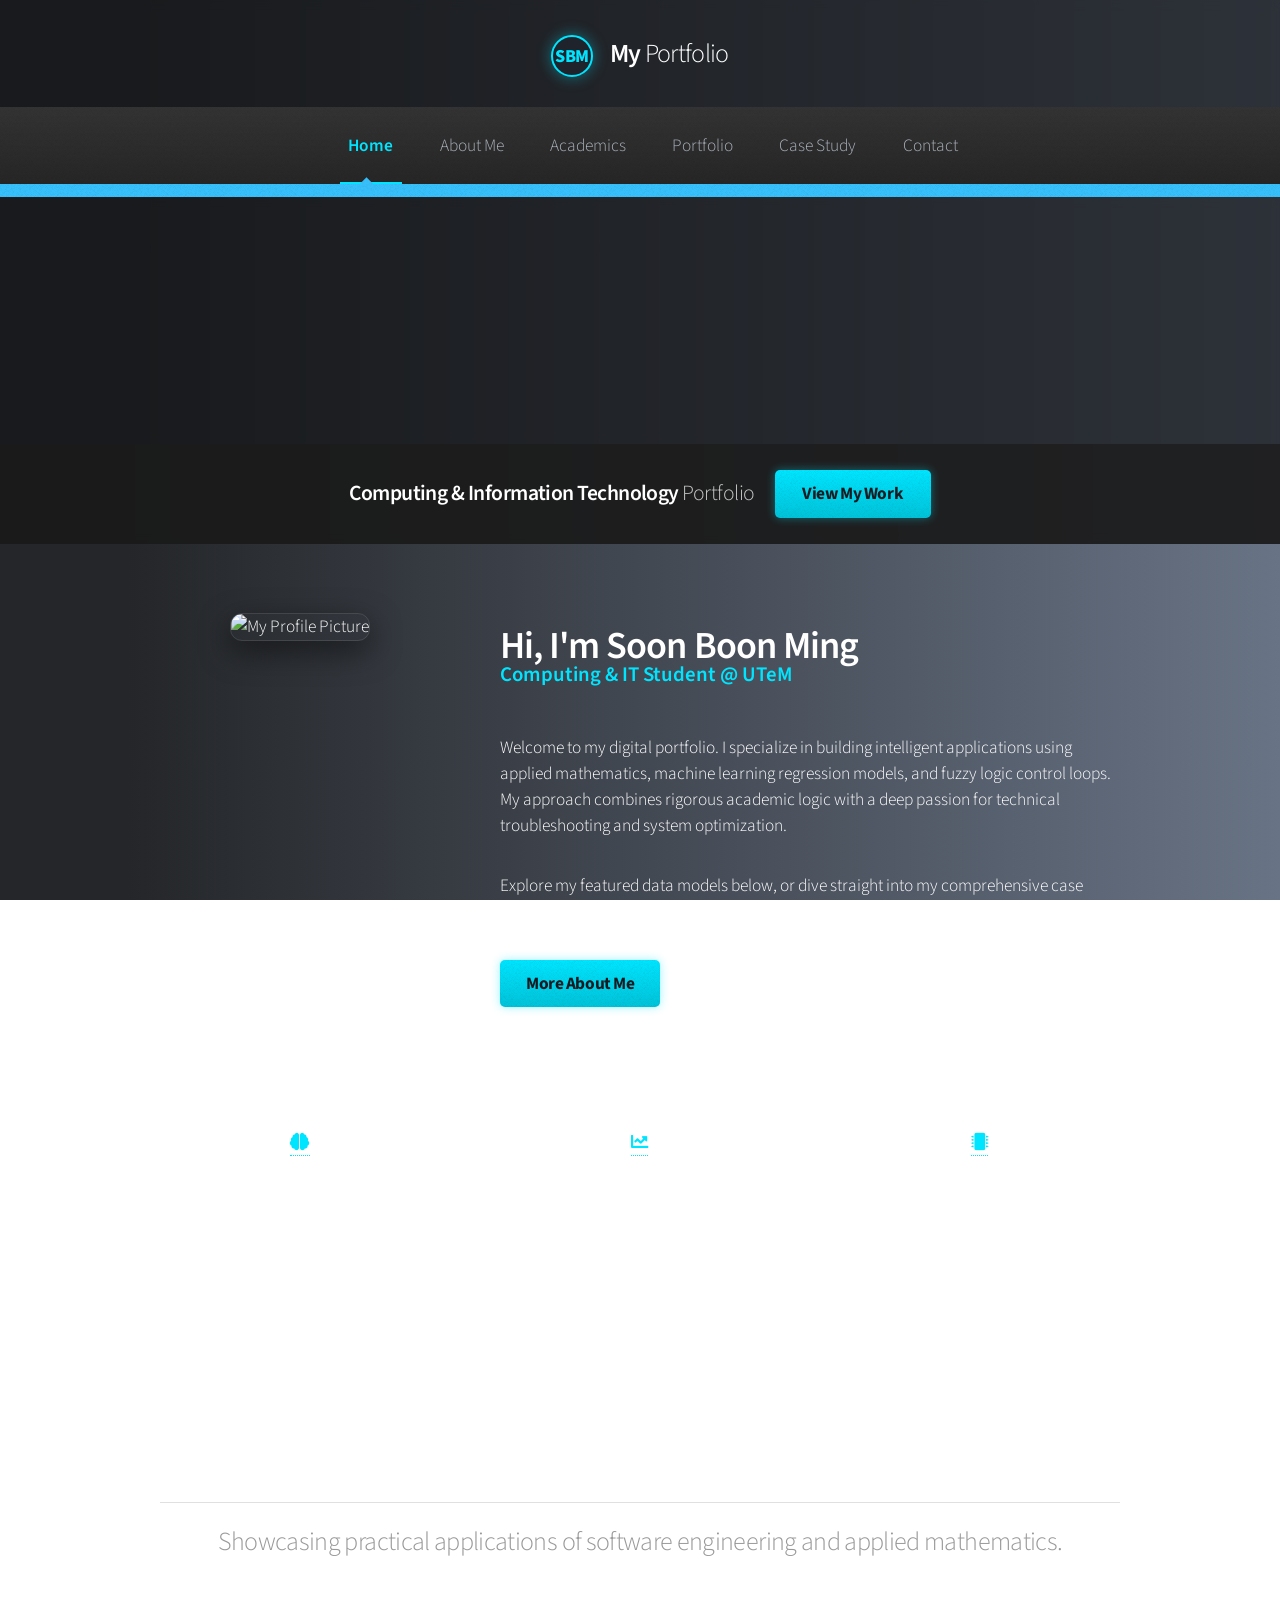
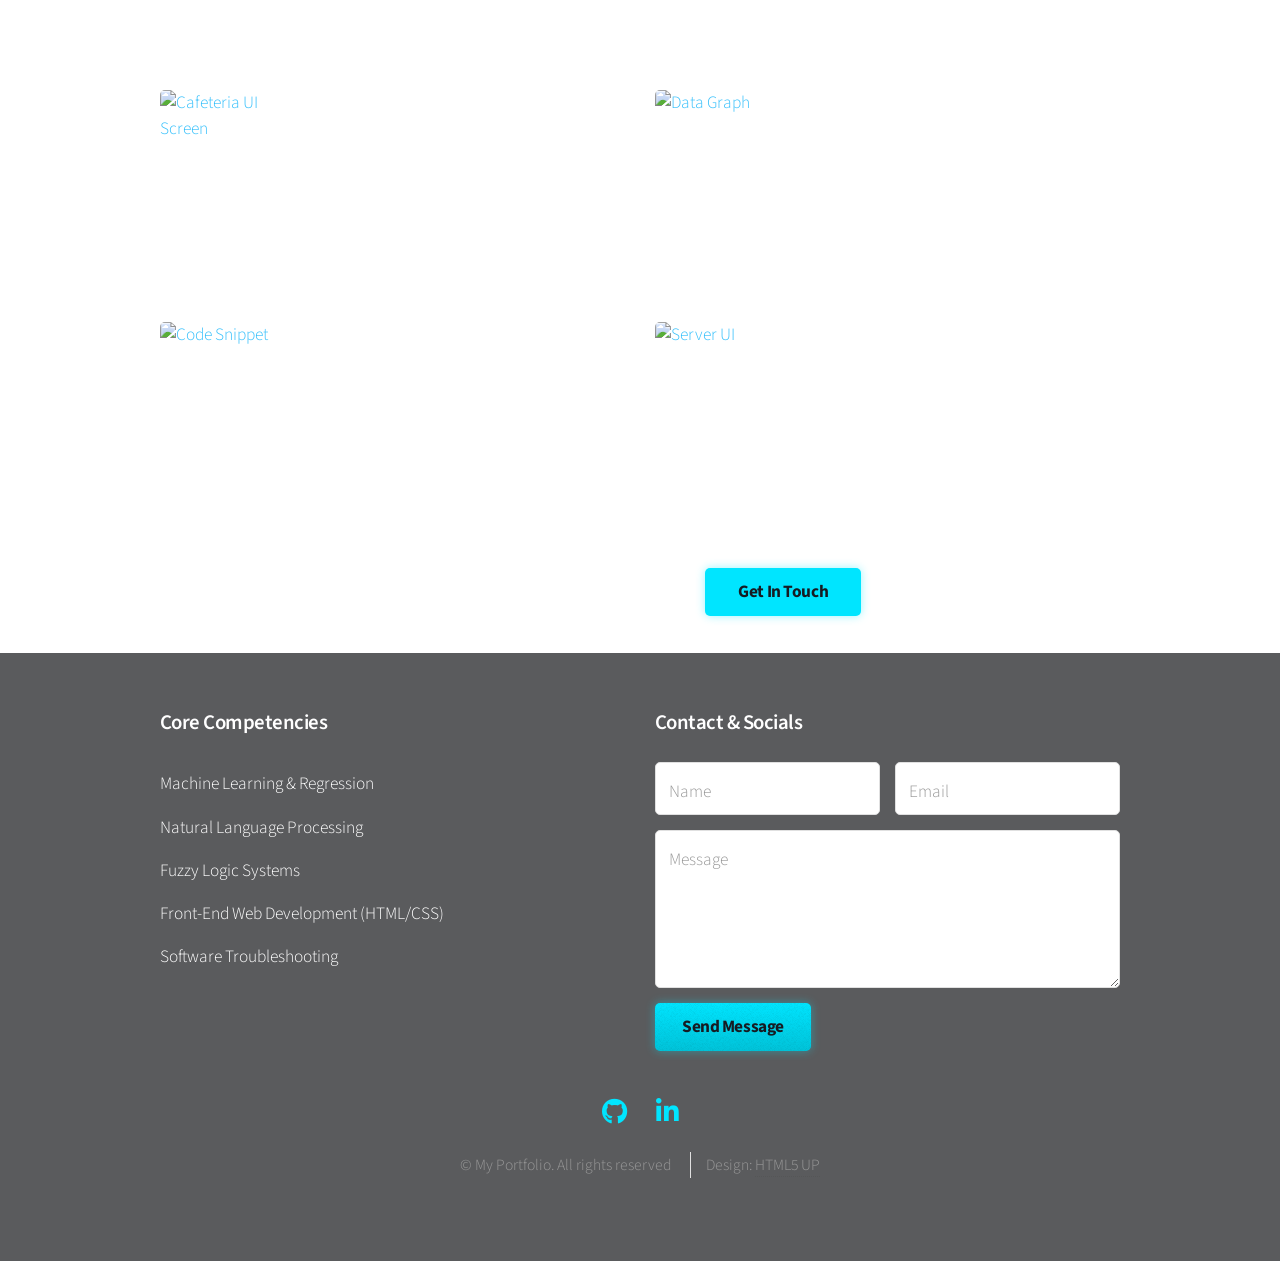
==== commit 8f31eab1: "Update on the homepage with self introduce and Icon" ====
--- a/index.html
+++ b/index.html
@@ -11,7 +11,13 @@
 
 		<div id="header">
 
-			<h1><a href="index.html" id="logo">My <em>Portfolio</em></a></h1>
+			<!-- Logo Badge + Name -->
+			<h1>
+				<a href="index.html" id="logo">
+					<span class="logo-badge">SBM</span>
+					My <em>Portfolio</em>
+				</a>
+			</h1>
 
 			<nav id="nav">
 				<ul>
@@ -26,6 +32,7 @@
 
 		</div>
 
+		<!-- Banner Section (Closed Properly) -->
 		<section id="banner">
 			<header>
 				<h2>Computing & Information Technology <em>Portfolio</em></h2>
@@ -33,6 +40,36 @@
 			</header>
 		</section>
 
+		<!-- Hero Profile Intro Section (Moved Outside the Banner) -->
+		<section class="wrapper style1" style="padding: 4em 0 2em 0;">
+			<div class="container">
+				<div class="row gtr-200">
+
+					<!-- Left Column: Professional Selfie -->
+					<div class="col-4 col-12-narrower">
+						<div style="text-align: center;">
+							<img src="images/selfie.jpg" alt="My Profile Picture" style="width: 100%; max-width: 280px; border-radius: 12px; box-shadow: 0 10px 30px rgba(0,0,0,0.5); border: 1px solid rgba(255,255,255,0.1);" />
+						</div>
+					</div>
+
+					<!-- Right Column: Brief Introduction -->
+					<div class="col-8 col-12-narrower">
+						<header style="margin-bottom: 1.5em;">
+							<h2 style="font-size: 2.2em; margin-bottom: 0.2em;">Hi, I'm Soon Boon Ming</h2>
+							<p style="color: #00E5FF; font-size: 1.2em; font-weight: 600;">Computing & IT Student @ UTeM</p>
+						</header>
+						<p>Welcome to my digital portfolio. I specialize in building intelligent applications using applied mathematics, machine learning regression models, and fuzzy logic control loops. My approach combines rigorous academic logic with a deep passion for technical troubleshooting and system optimization.</p>
+						<p>Explore my featured data models below, or dive straight into my comprehensive case studies to see my full engineering process in action.</p>
+						<ul class="actions">
+							<li><a href="about.html" class="button alt">More About Me</a></li>
+						</ul>
+					</div>
+
+				</div>
+			</div>
+		</section>
+
+		<!-- Core Competencies Highlights -->
 		<section class="wrapper style1">
 			<div class="container">
 				<div class="row gtr-200">
@@ -61,6 +98,7 @@
 			</div>
 		</section>
 
+		<!-- Featured Projects Header -->
 		<section class="wrapper style2">
 			<div class="container">
 				<header class="major">
@@ -70,6 +108,7 @@
 			</div>
 		</section>
 
+		<!-- Projects Grid -->
 		<section class="wrapper style1">
 			<div class="container">
 				<div class="row">
@@ -115,6 +154,7 @@
 			</div>
 		</section>
 
+		<!-- CTA -->
 		<section id="cta" class="wrapper style3">
 			<div class="container">
 				<header>
@@ -124,6 +164,7 @@
 			</div>
 		</section>
 
+		<!-- Footer -->
 		<div id="footer">
 			<div class="container">
 				<div class="row">
--- a/assets/css/main.css
+++ b/assets/css/main.css
@@ -3414,4 +3414,32 @@
 /* 5. Icons & Small Highlights */
 .icon {
 	color: #00E5FF !important; /* Turns all layout icons Godzilla Blue */
+}
+
+/* Sleek Initials Logo Badge */
+.logo-badge {
+	display: inline-block;
+	background: #1F242C;
+	color: #00E5FF !important; /* Glowing Godzilla Blue */
+	border: 2px solid #00E5FF;
+	border-radius: 50%;
+	width: 42px;
+	height: 42px;
+	line-height: 38px;
+	text-align: center;
+	font-weight: 800;
+	font-size: 0.7em;
+	margin-right: 12px;
+	letter-spacing: -0.5px;
+	box-shadow: 0 0 15px rgba(0, 229, 255, 0.4);
+	vertical-align: middle;
+	transition: all 0.3s ease;
+}
+
+/* Subtle pulse hover effect for your badge */
+#logo:hover .logo-badge {
+	background: #00E5FF;
+	color: #13171D !important;
+	box-shadow: 0 0 25px #00E5FF;
+	transform: scale(1.05);
 }
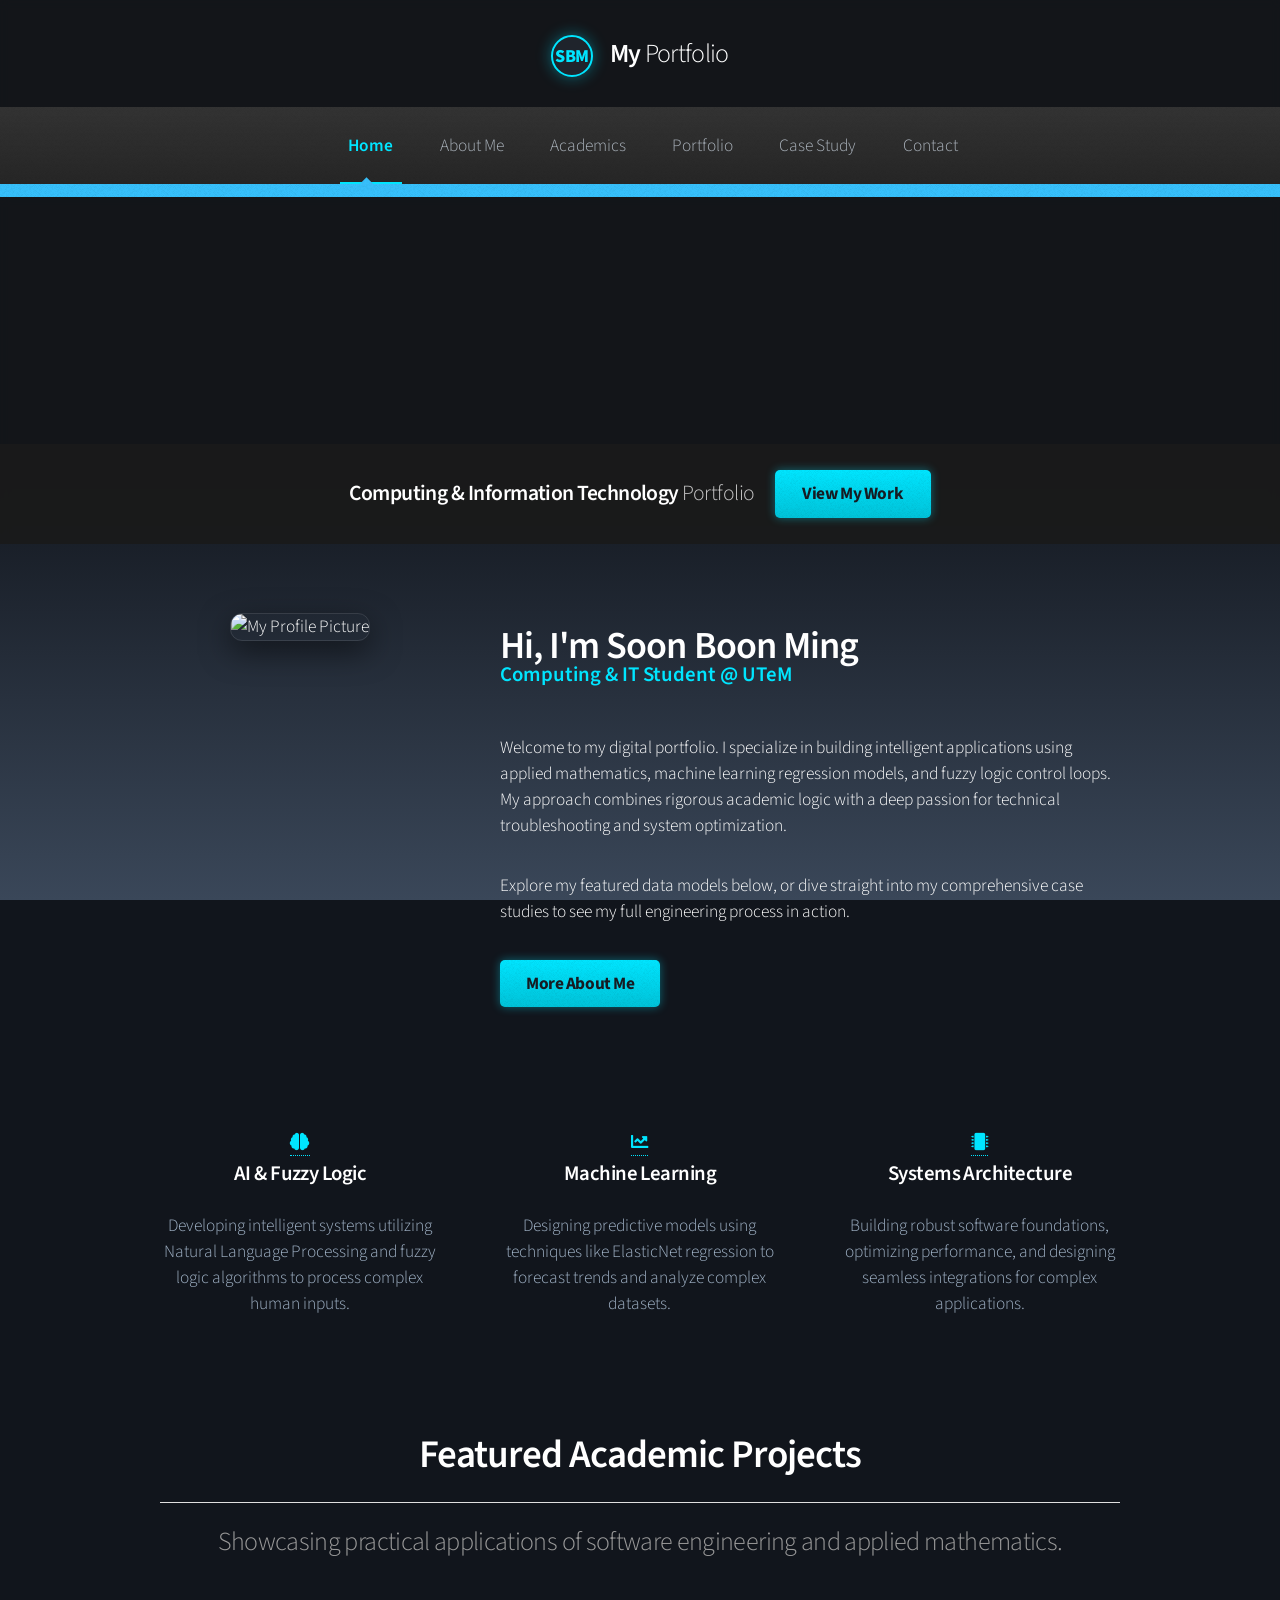
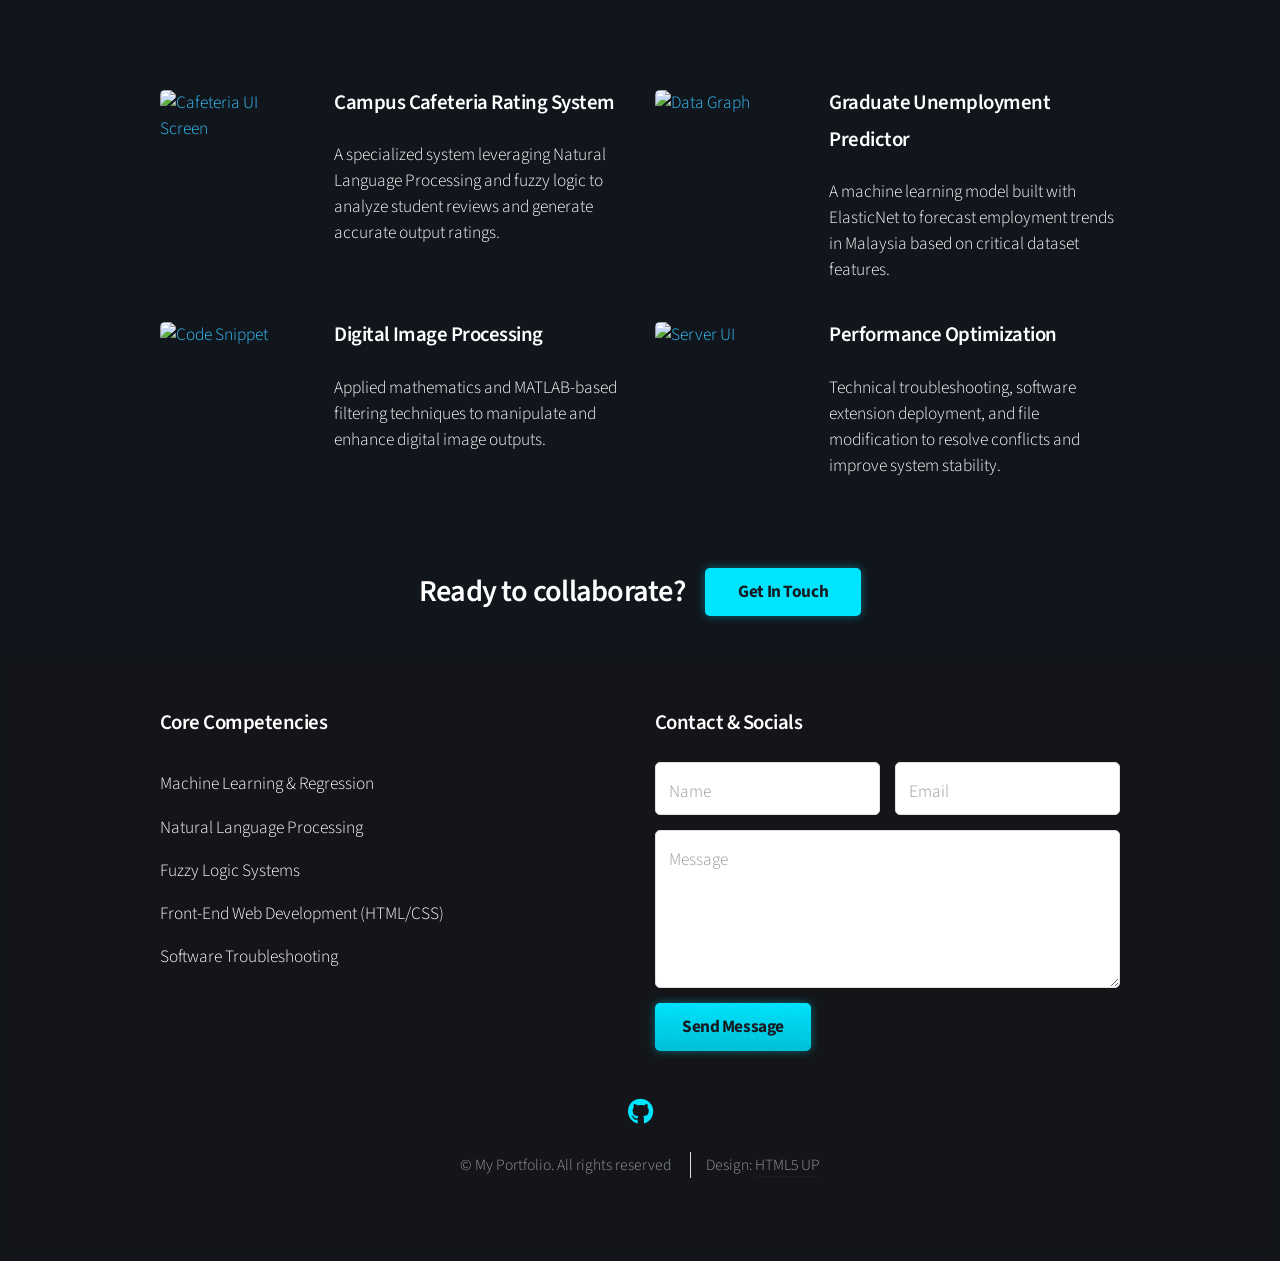
==== commit e5bdbfb6: "Update link to github Icon and the portfolio page and contact page." ====
--- a/index.html
+++ b/index.html
@@ -203,8 +203,7 @@
 			</div>
 
 			<ul class="icons">
-				<li><a href="#" class="icon brands fa-github"><span class="label">GitHub</span></a></li>
-				<li><a href="#" class="icon brands fa-linkedin-in"><span class="label">LinkedIn</span></a></li>
+				<li><a href="https://github.com/Dragoonjack" class="icon brands fa-github"><span class="label">GitHub</span></a></li>
 			</ul>
 
 			<div class="copyright">
--- a/assets/css/main.css
+++ b/assets/css/main.css
@@ -3360,14 +3360,26 @@
 	}
 
 /* ==========================================================================
-   NEON KAIJU AMBIENT LIGHTING OVERRIDES (BRIGHTER)
+   NEON KAIJU AMBIENT LIGHTING OVERRIDES (FIXED)
    ========================================================================== */
 
-/* 1. Ambient Lighting Background */
-body, #page-wrapper, #main, .wrapper {
-	background: linear-gradient(to right, #242629 10%, #687385 100%) !important;
+/* 1. Unified Ambient Background */
+body, #page-wrapper {
+	background-color: #11151C !important;
+	/* Starts dark at the top, stays dark until 50%, fades to grey at the bottom */
+	background-image: linear-gradient(to bottom, #11151C 0%, #11151C 50%, #3A4759 100%) !important;
 	background-attachment: fixed !important;
 	color: #ffffff !important;
+}
+
+/* Make sure the content boxes are transparent so the background shows through */
+#main, .wrapper, .wrapper.style1, .wrapper.style2, .wrapper.style3 {
+	background: transparent !important;
+}
+
+/* Keep text readable against the new background */
+#content p, #sidebar p, .box.highlight p {
+	color: #A0B2C6 !important;
 }
 
 /* 2. Glass Effect Headers */
@@ -3381,46 +3393,46 @@
 	color: #ffffff !important;
 }
 
-/* 3. Navigation Bar (HCI Visibility of System Status) */
+/* 4. Navigation Bar (HCI Visibility of System Status) */
 #nav > ul > li > a {
-	color: #AAB2BB !important; /* Muted gray for inactive links */
+	color: #AAB2BB !important;
 }
 
 #nav > ul > li:hover > a {
-	color: #00E5FF !important; /* Godzilla Blue hover effect */
+	color: #00E5FF !important;
 }
 
 #nav > ul > li.current > a, #nav > ul > li.active > a {
-	color: #00E5FF !important; /* Active page indicator */
-	border-bottom: 2px solid #00E5FF; /* Subtle glow underline */
+	color: #00E5FF !important;
+	border-bottom: 2px solid #00E5FF;
 }
 
-/* 4. Godzilla Blue Buttons & Interactive Elements */
+/* 5. Godzilla Blue Buttons & Interactive Elements */
 input[type="submit"], input[type="reset"], input[type="button"], .button {
-	background-color: #00E5FF !important; /* Godzilla Blue fill */
-	color: #161B22 !important; /* Dark text inside button for contrast */
+	background-color: #00E5FF !important;
+	color: #161B22 !important;
 	font-weight: bold !important;
 	border: none !important;
-	box-shadow: 0 0 10px rgba(0, 229, 255, 0.4) !important; /* Subtle neon glow effect */
+	box-shadow: 0 0 10px rgba(0, 229, 255, 0.4) !important;
 	transition: all 0.3s ease !important;
 }
 
 	input[type="submit"]:hover, input[type="reset"]:hover, input[type="button"]:hover, .button:hover {
-		background-color: #D32F2F !important; /* Switches to Blood Red on hover! */
-		color: #ffffff !important; /* White text on hover */
+		background-color: #D32F2F !important;
+		color: #ffffff !important;
 		box-shadow: 0 0 15px rgba(211, 47, 47, 0.6) !important;
 	}
 
-/* 5. Icons & Small Highlights */
+/* 6. Icons & Small Highlights */
 .icon {
-	color: #00E5FF !important; /* Turns all layout icons Godzilla Blue */
+	color: #00E5FF !important;
 }
 
-/* Sleek Initials Logo Badge */
+/* 7. Sleek Initials Logo Badge */
 .logo-badge {
 	display: inline-block;
 	background: #1F242C;
-	color: #00E5FF !important; /* Glowing Godzilla Blue */
+	color: #00E5FF !important;
 	border: 2px solid #00E5FF;
 	border-radius: 50%;
 	width: 42px;
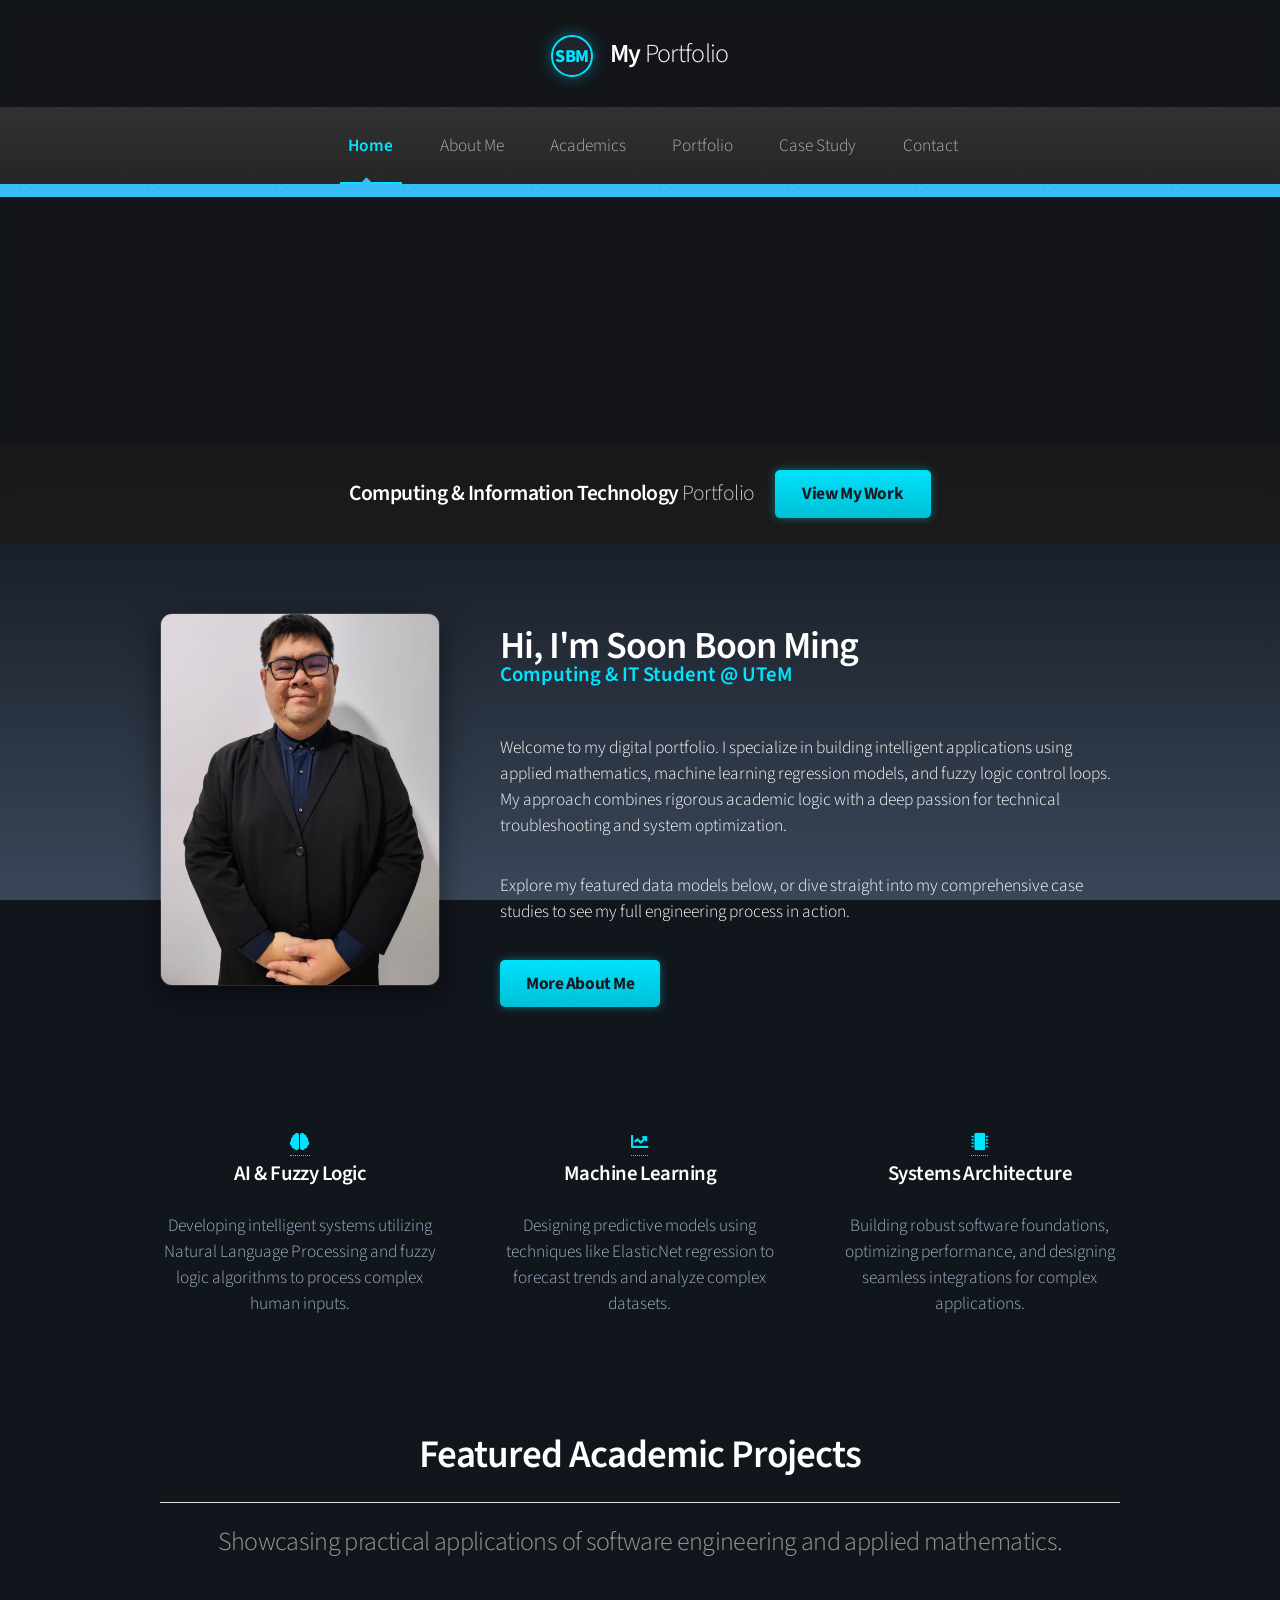
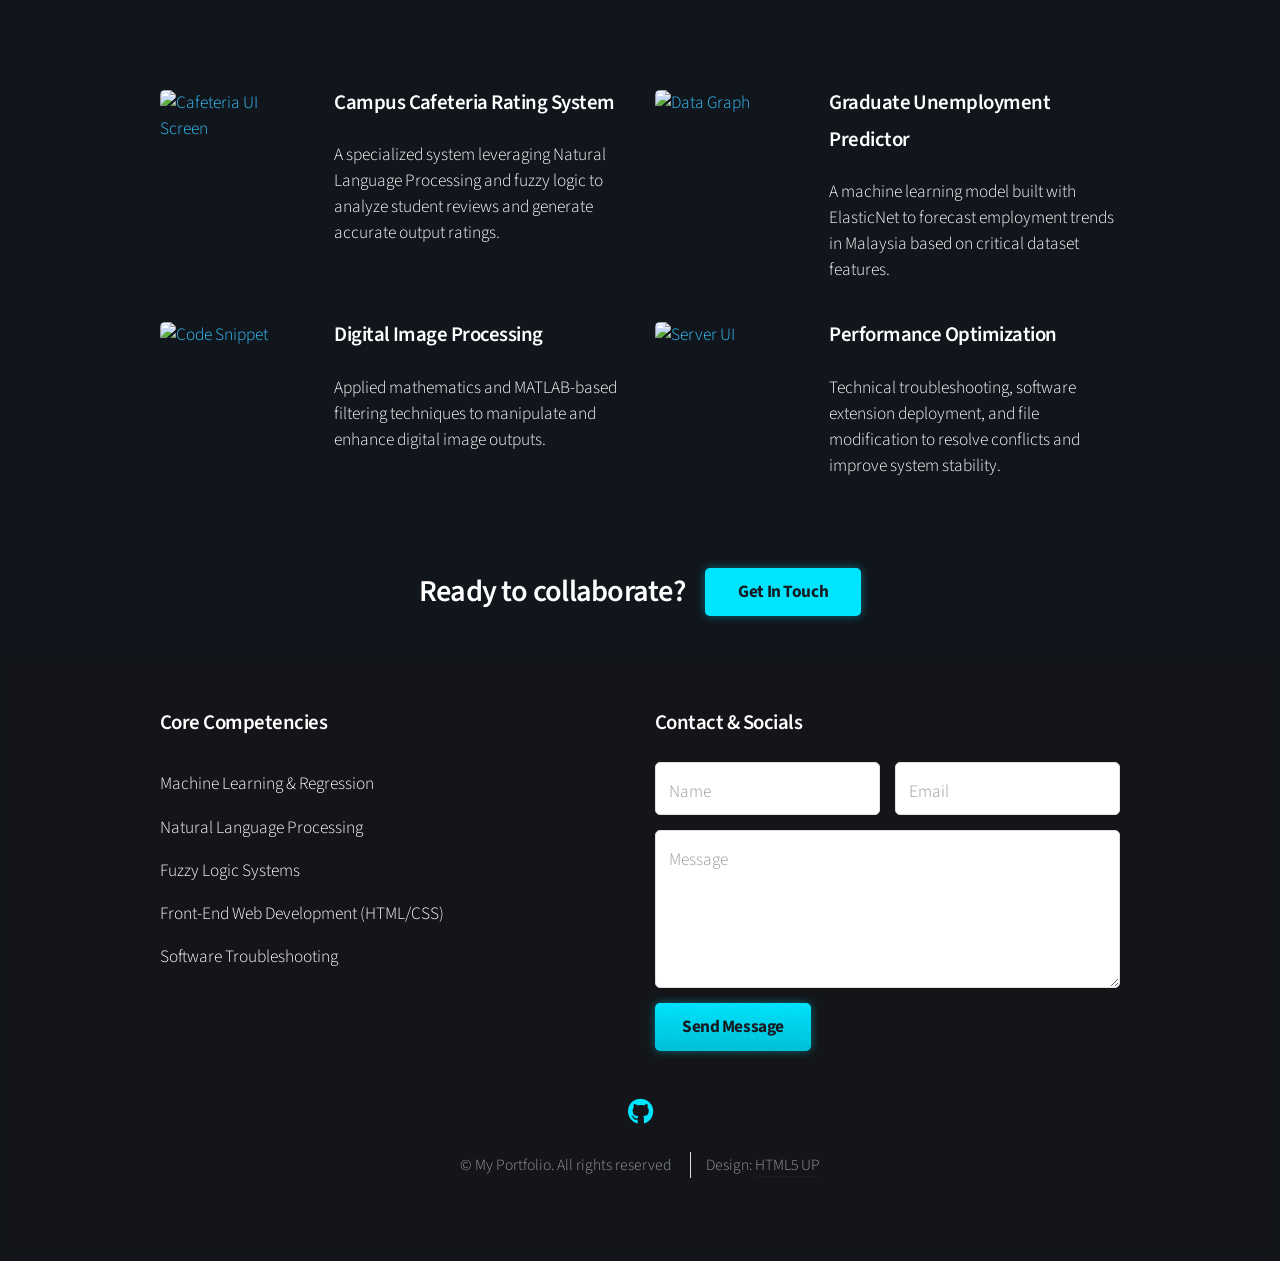
==== commit d9dd8df2: "Update on contact, about, and index page, and also added function on footer message button." ====
--- a/index.html
+++ b/index.html
@@ -180,7 +180,7 @@
 					</section>
 					<section class="col-6 col-12-narrower">
 						<h3>Contact & Socials</h3>
-						<form>
+						<form action="https://formspree.io/f/xlgkkjrn" method="POST">
 							<div class="row gtr-50">
 								<div class="col-6 col-12-mobilep">
 									<input type="text" name="name" id="name" placeholder="Name" />
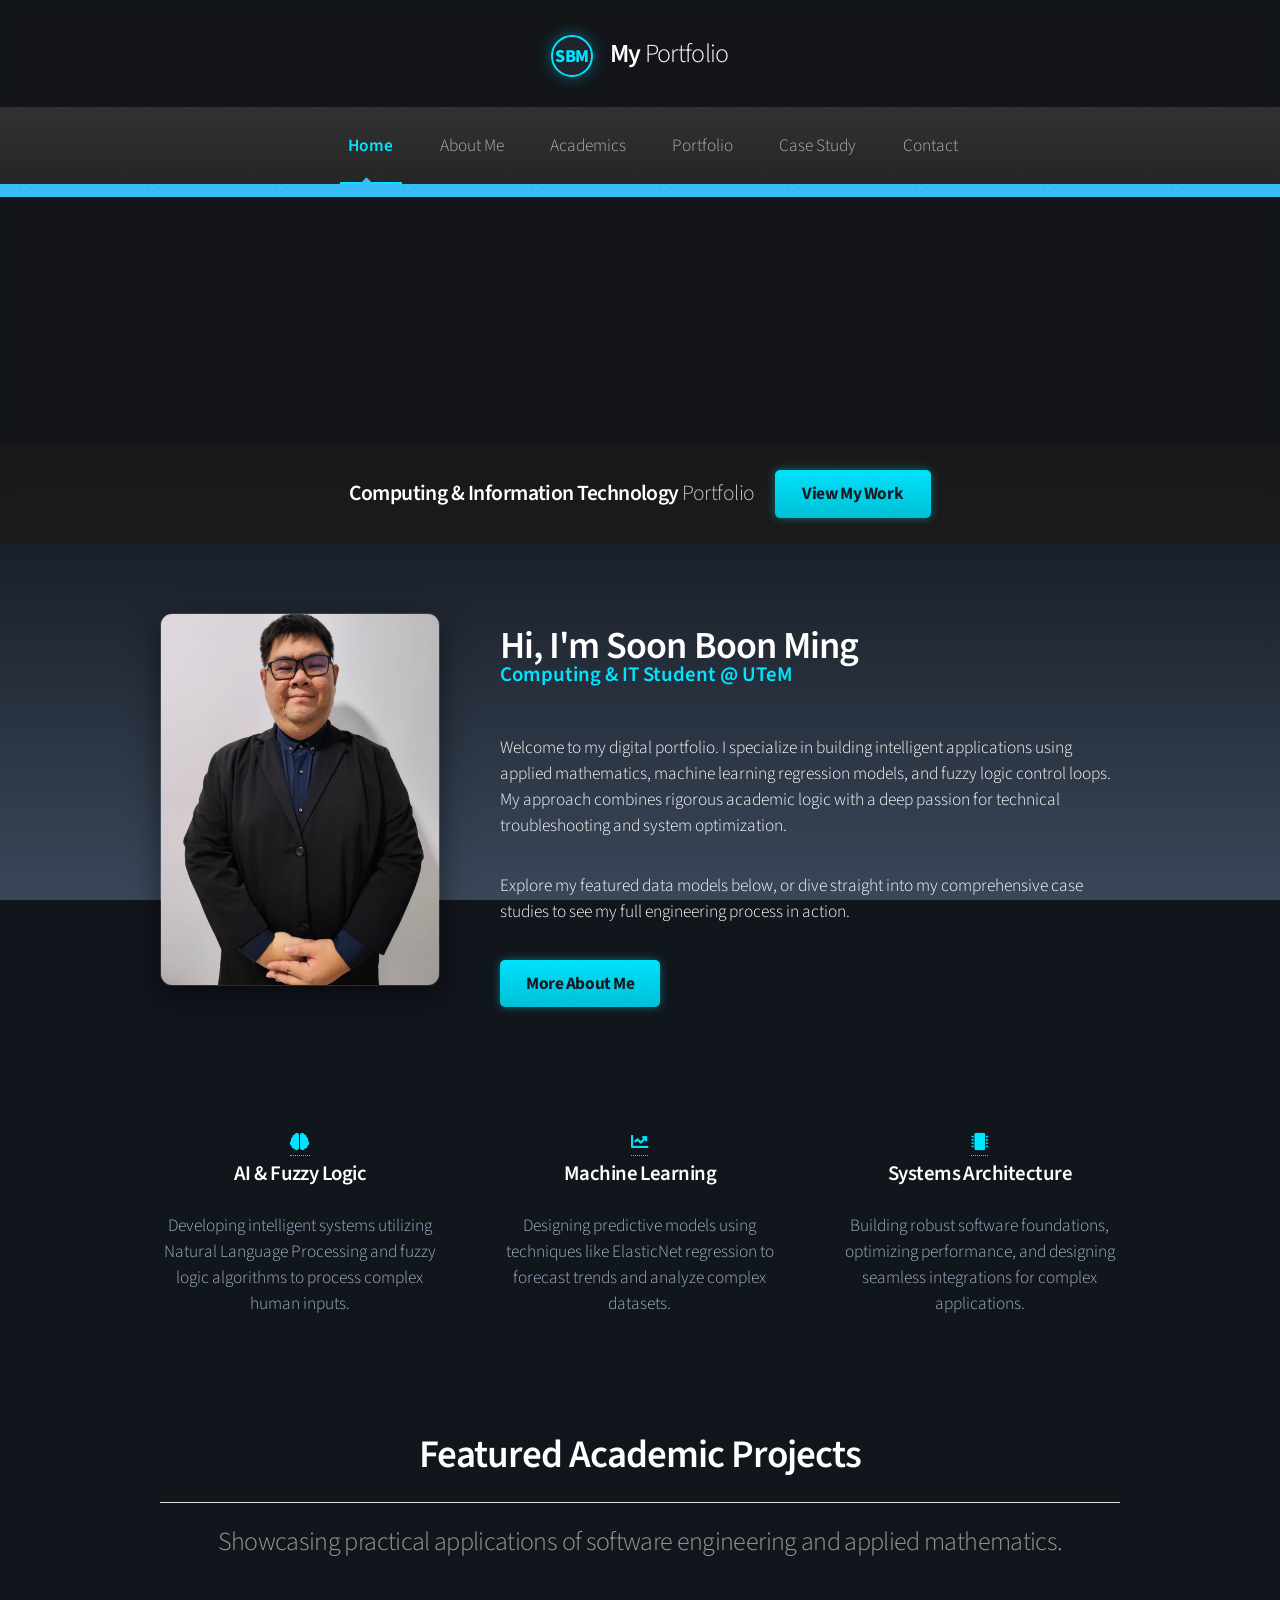
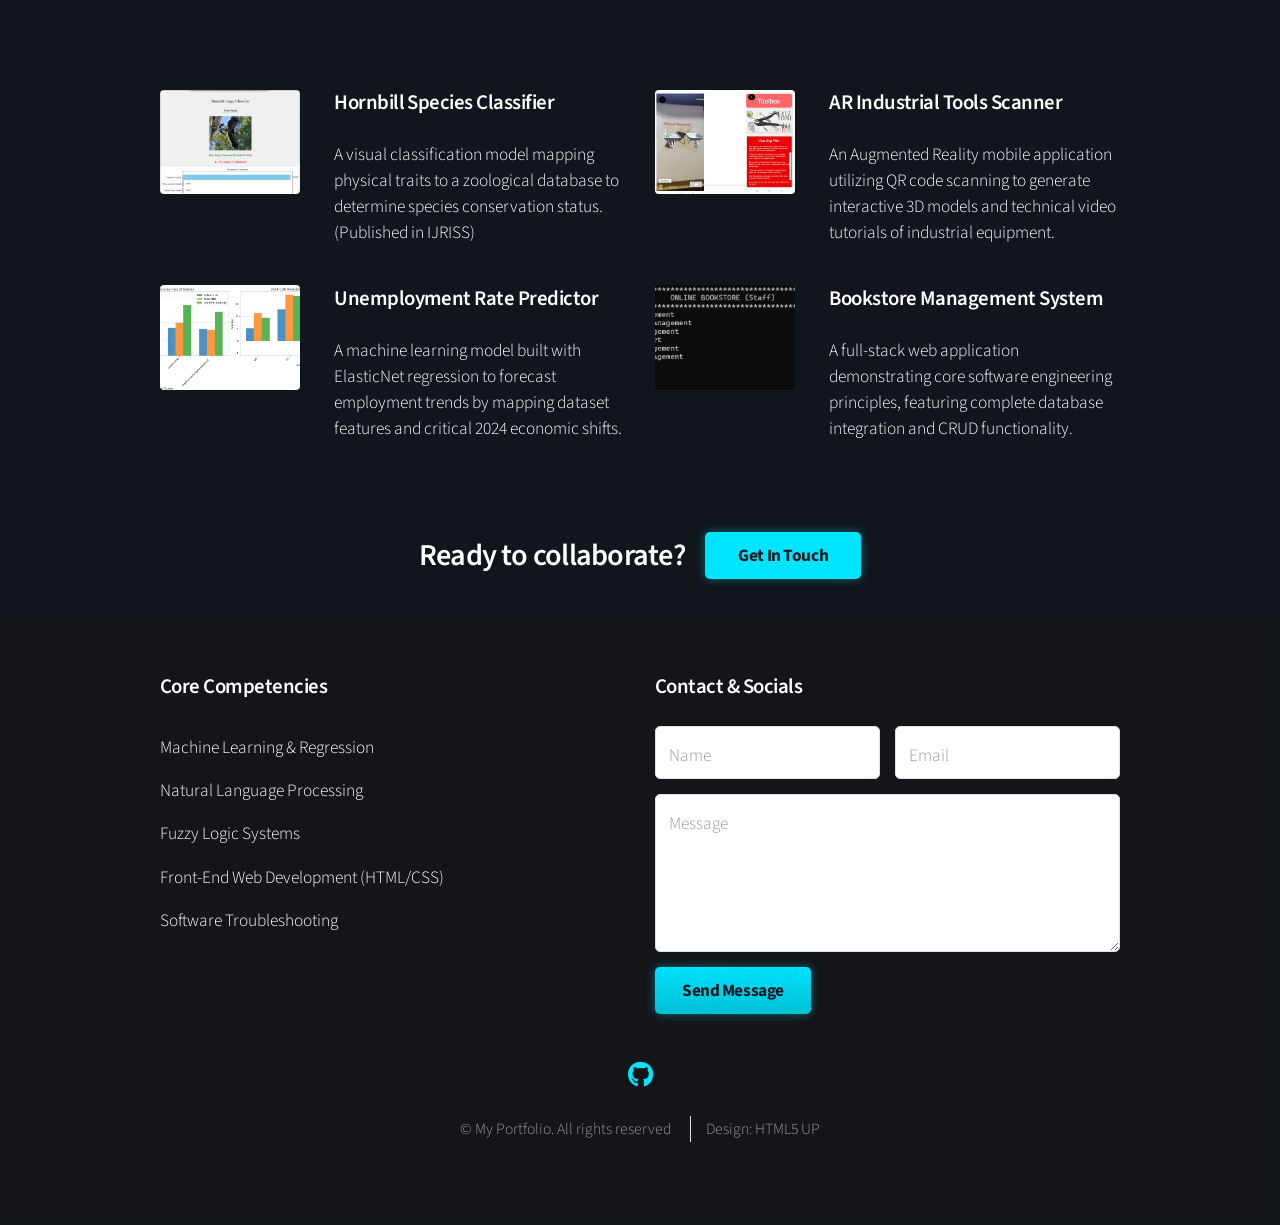
==== commit 1c342131: "Updated many stuff" ====
--- a/index.html
+++ b/index.html
@@ -108,25 +108,24 @@
 			</div>
 		</section>
 
-		<!-- Projects Grid -->
 		<section class="wrapper style1">
 			<div class="container">
 				<div class="row">
 					<section class="col-6 col-12-narrower">
 						<div class="box post">
-							<a href="project-details.html" class="image left"><img src="images/pic01.jpg" alt="Cafeteria UI Screen" /></a>
-							<div class="inner">
-								<h3>Campus Cafeteria Rating System</h3>
-								<p>A specialized system leveraging Natural Language Processing and fuzzy logic to analyze student reviews and generate accurate output ratings.</p>
-							</div>
-						</div>
-					</section>
-					<section class="col-6 col-12-narrower">
-						<div class="box post">
-							<a href="portfolio.html" class="image left"><img src="images/pic02.jpg" alt="Data Graph" /></a>
-							<div class="inner">
-								<h3>Graduate Unemployment Predictor</h3>
-								<p>A machine learning model built with ElasticNet to forecast employment trends in Malaysia based on critical dataset features.</p>
+							<a href="project-details.html" class="image left"><img src="images/pic01.jpg" alt="Hornbill AI Interface" /></a>
+							<div class="inner">
+								<h3>Hornbill Species Classifier</h3>
+								<p>A visual classification model mapping physical traits to a zoological database to determine species conservation status. (Published in IJRISS)</p>
+							</div>
+						</div>
+					</section>
+					<section class="col-6 col-12-narrower">
+						<div class="box post">
+							<a href="portfolio.html" class="image left"><img src="images/pic02.jpg" alt="AR App Interface" /></a>
+							<div class="inner">
+								<h3>AR Industrial Tools Scanner</h3>
+								<p>An Augmented Reality mobile application utilizing QR code scanning to generate interactive 3D models and technical video tutorials of industrial equipment.</p>
 							</div>
 						</div>
 					</section>
@@ -134,19 +133,19 @@
 				<div class="row">
 					<section class="col-6 col-12-narrower">
 						<div class="box post">
-							<a href="academics.html" class="image left"><img src="images/pic03.jpg" alt="Code Snippet" /></a>
-							<div class="inner">
-								<h3>Digital Image Processing</h3>
-								<p>Applied mathematics and MATLAB-based filtering techniques to manipulate and enhance digital image outputs.</p>
-							</div>
-						</div>
-					</section>
-					<section class="col-6 col-12-narrower">
-						<div class="box post">
-							<a href="about.html" class="image left"><img src="images/pic04.jpg" alt="Server UI" /></a>
-							<div class="inner">
-								<h3>Performance Optimization</h3>
-								<p>Technical troubleshooting, software extension deployment, and file modification to resolve conflicts and improve system stability.</p>
+							<a href="portfolio.html" class="image left"><img src="images/pic03.jpg" alt="Data Regression Graph" /></a>
+							<div class="inner">
+								<h3>Unemployment Rate Predictor</h3>
+								<p>A machine learning model built with ElasticNet regression to forecast employment trends by mapping dataset features and critical 2024 economic shifts.</p>
+							</div>
+						</div>
+					</section>
+					<section class="col-6 col-12-narrower">
+						<div class="box post">
+							<a href="portfolio.html" class="image left"><img src="images/pic04.jpg" alt="Bookstore UI" /></a>
+							<div class="inner">
+								<h3>Bookstore Management System</h3>
+								<p>A full-stack web application demonstrating core software engineering principles, featuring complete database integration and CRUD functionality.</p>
 							</div>
 						</div>
 					</section>
--- a/assets/css/main.css
+++ b/assets/css/main.css
@@ -3454,4 +3454,20 @@
 	color: #13171D !important;
 	box-shadow: 0 0 25px #00E5FF;
 	transform: scale(1.05);
+}
+
+/* --- Form Input Text Color Fix --- */
+input[type="text"],
+input[type="email"],
+textarea {
+	color: #1a1a1a !important;
+}
+
+/* --- Uniform Portfolio Grid Images --- */
+.box.post .image.left img {
+	width: 100%;
+	aspect-ratio: 4 / 3;
+	object-fit: cover;
+	object-position: top center;
+	border-radius: 4px; /* Optional: Adds a slight, modern curve to the image corners */
 }
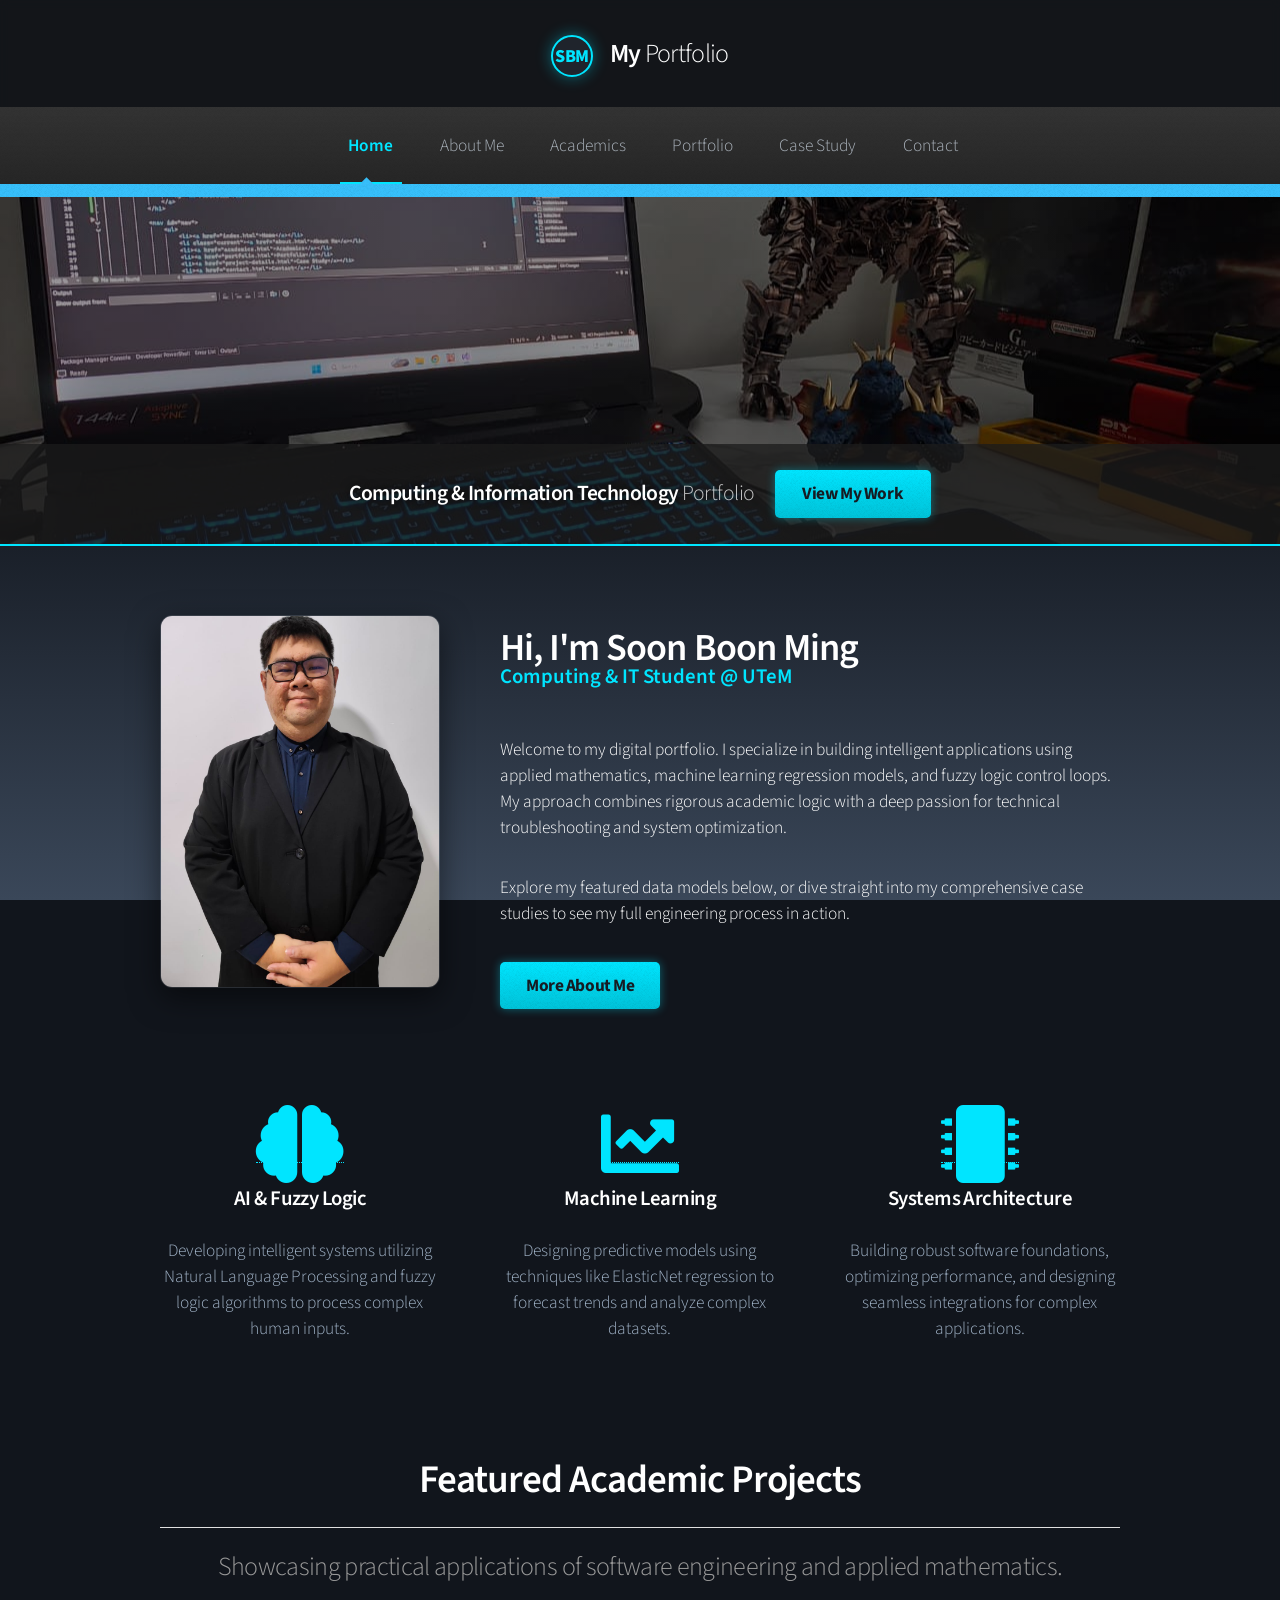
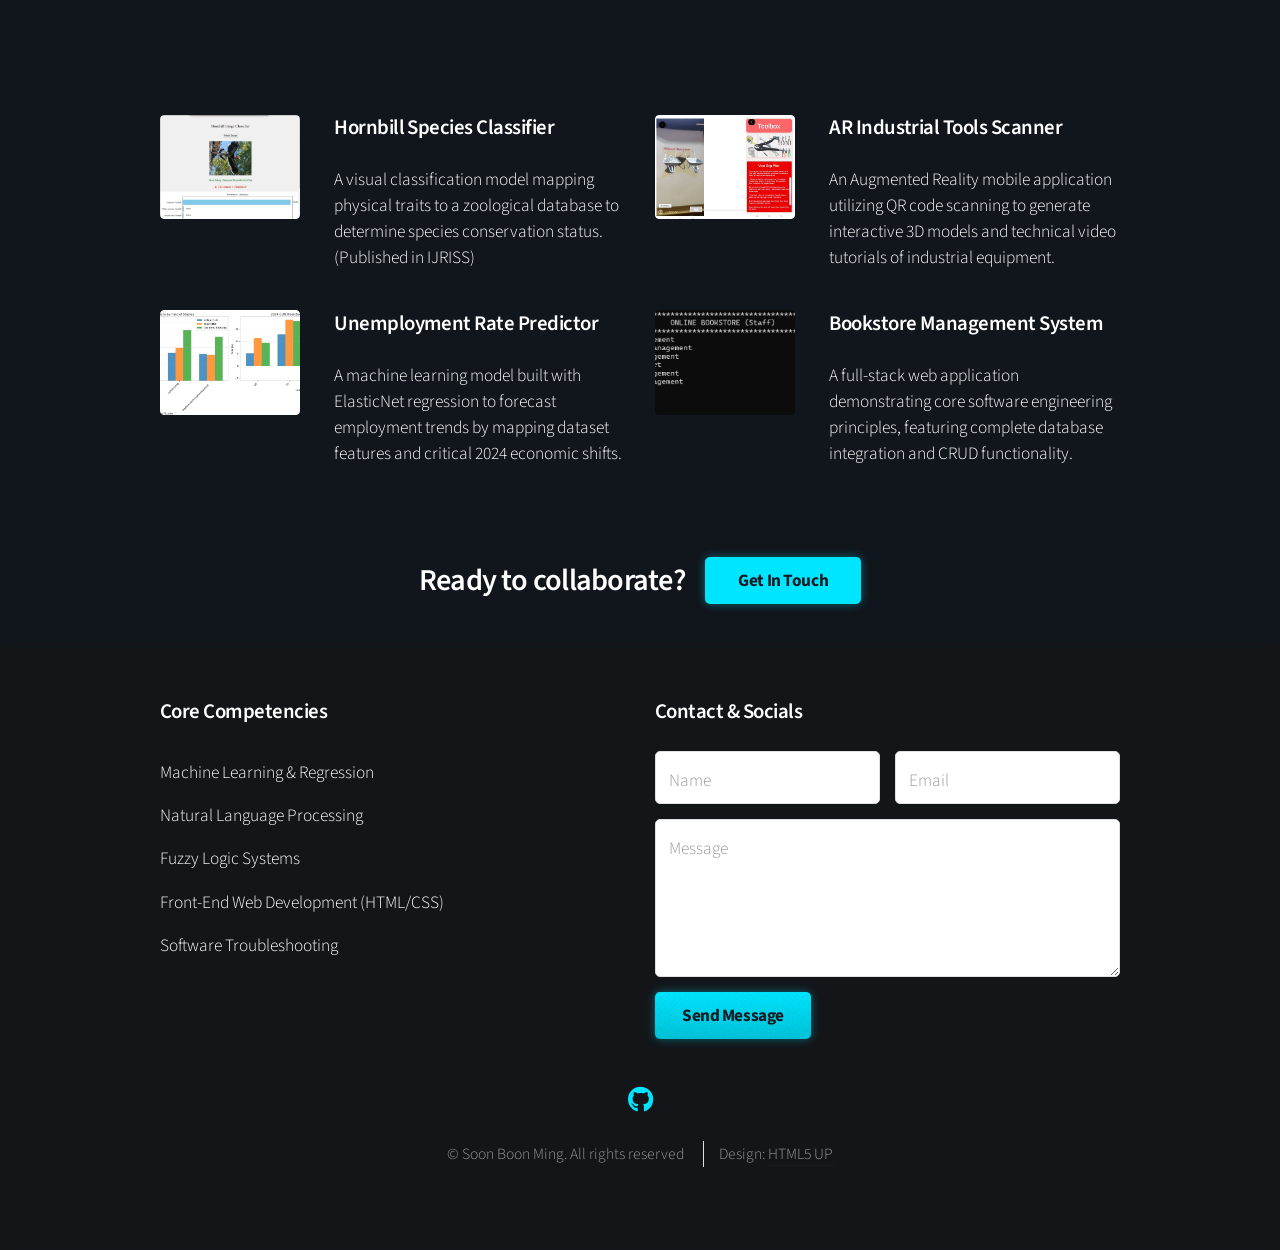
==== commit cbe3afe3: "Finalize the website." ====
--- a/index.html
+++ b/index.html
@@ -11,7 +11,6 @@
 
 		<div id="header">
 
-			<!-- Logo Badge + Name -->
 			<h1>
 				<a href="index.html" id="logo">
 					<span class="logo-badge">SBM</span>
@@ -32,27 +31,23 @@
 
 		</div>
 
-		<!-- Banner Section (Closed Properly) -->
 		<section id="banner">
 			<header>
-				<h2>Computing & Information Technology <em>Portfolio</em></h2>
-				<a href="portfolio.html" class="button">View My Work</a>
+				<h2 style="color: #ffffff; text-shadow: 0 0 10px rgba(0,0,0,0.8);">Computing & Information Technology <em>Portfolio</em></h2>
+				<a href="portfolio.html" class="button" style="box-shadow: 0 0 15px rgba(0, 229, 255, 0.4);">View My Work</a>
 			</header>
 		</section>
 
-		<!-- Hero Profile Intro Section (Moved Outside the Banner) -->
 		<section class="wrapper style1" style="padding: 4em 0 2em 0;">
 			<div class="container">
 				<div class="row gtr-200">
 
-					<!-- Left Column: Professional Selfie -->
 					<div class="col-4 col-12-narrower">
 						<div style="text-align: center;">
 							<img src="images/selfie.jpg" alt="My Profile Picture" style="width: 100%; max-width: 280px; border-radius: 12px; box-shadow: 0 10px 30px rgba(0,0,0,0.5); border: 1px solid rgba(255,255,255,0.1);" />
 						</div>
 					</div>
 
-					<!-- Right Column: Brief Introduction -->
 					<div class="col-8 col-12-narrower">
 						<header style="margin-bottom: 1.5em;">
 							<h2 style="font-size: 2.2em; margin-bottom: 0.2em;">Hi, I'm Soon Boon Ming</h2>
@@ -69,7 +64,6 @@
 			</div>
 		</section>
 
-		<!-- Core Competencies Highlights -->
 		<section class="wrapper style1">
 			<div class="container">
 				<div class="row gtr-200">
@@ -98,7 +92,6 @@
 			</div>
 		</section>
 
-		<!-- Featured Projects Header -->
 		<section class="wrapper style2">
 			<div class="container">
 				<header class="major">
@@ -153,7 +146,6 @@
 			</div>
 		</section>
 
-		<!-- CTA -->
 		<section id="cta" class="wrapper style3">
 			<div class="container">
 				<header>
@@ -163,7 +155,6 @@
 			</div>
 		</section>
 
-		<!-- Footer -->
 		<div id="footer">
 			<div class="container">
 				<div class="row">
@@ -202,12 +193,12 @@
 			</div>
 
 			<ul class="icons">
-				<li><a href="https://github.com/Dragoonjack" class="icon brands fa-github"><span class="label">GitHub</span></a></li>
+				<li><a href="https://github.com/Dragoonjack" target="_blank" class="icon brands fa-github"><span class="label">GitHub</span></a></li>
 			</ul>
 
 			<div class="copyright">
 				<ul class="menu">
-					<li>&copy; My Portfolio. All rights reserved</li>
+					<li>&copy; Soon Boon Ming. All rights reserved</li>
 					<li>Design: <a href="http://html5up.net">HTML5 UP</a></li>
 				</ul>
 			</div>
--- a/assets/css/main.css
+++ b/assets/css/main.css
@@ -3470,4 +3470,55 @@
 	object-fit: cover;
 	object-position: top center;
 	border-radius: 4px; /* Optional: Adds a slight, modern curve to the image corners */
-}+}
+
+/* --- Interactive Image Hover Effect --- */
+.box.post .image.left {
+	overflow: hidden; /* Prevents the zoomed image from breaking out of its frame */
+	border-radius: 4px; /* Keeps the corners smooth */
+}
+
+	.box.post .image.left img {
+		transition: transform 0.3s ease, box-shadow 0.3s ease; /* Makes the animation smooth instead of instant */
+	}
+
+	.box.post .image.left:hover img {
+		transform: scale(1.05); /* Zooms the image up by 5% when hovered */
+		box-shadow: 0 0 20px rgba(0, 229, 255, 0.4); /* Adds your signature neon blue glow */
+	}
+
+/* --- Glowing Footer Icons --- */
+#footer .icons li a {
+	transition: all 0.3s ease; /* Smooth animation */
+	display: inline-block; /* Required for the transform scale to work properly */
+}
+
+	#footer .icons li a:hover {
+		transform: scale(1.3); /* Pops the icon up by 30% */
+		color: #00E5FF !important; /* Forces the color to change to Godzilla Blue */
+		text-shadow: 0 0 15px rgba(0, 229, 255, 0.8); /* Adds a glowing neon aura */
+	}
+
+/* --- Homepage Banner Image Override --- */
+#banner {
+	/* We use ../../ to tell the CSS to look outside the css folder, outside the assets folder, and into the images folder! */
+	background-image: linear-gradient(rgba(0, 0, 0, 0.4), rgba(0, 0, 0, 0.4)), url('../../images/workspace.webp') !important;
+	background-size: cover !important;
+	background-position: center !important;
+	background-repeat: no-repeat !important;
+	border-bottom: 2px solid #00E5FF !important;
+	padding: 10em 0 !important;
+}
+
+/* --- Homepage Core Competency Icons --- */
+.box.highlight .icon {
+	font-size: 4.5em !important; /* Makes the icons significantly larger */
+	display: inline-block; /* Required for the animation to work */
+	transition: all 0.3s ease !important; /* Smooth animation */
+}
+
+	.box.highlight .icon:hover {
+		transform: scale(1.2) translateY(-10px); /* Makes the icon grow and float up slightly */
+		color: #00E5FF !important; /* Signature Godzilla Blue */
+		text-shadow: 0 0 25px rgba(0, 229, 255, 0.8); /* Beautiful neon glow */
+	}
